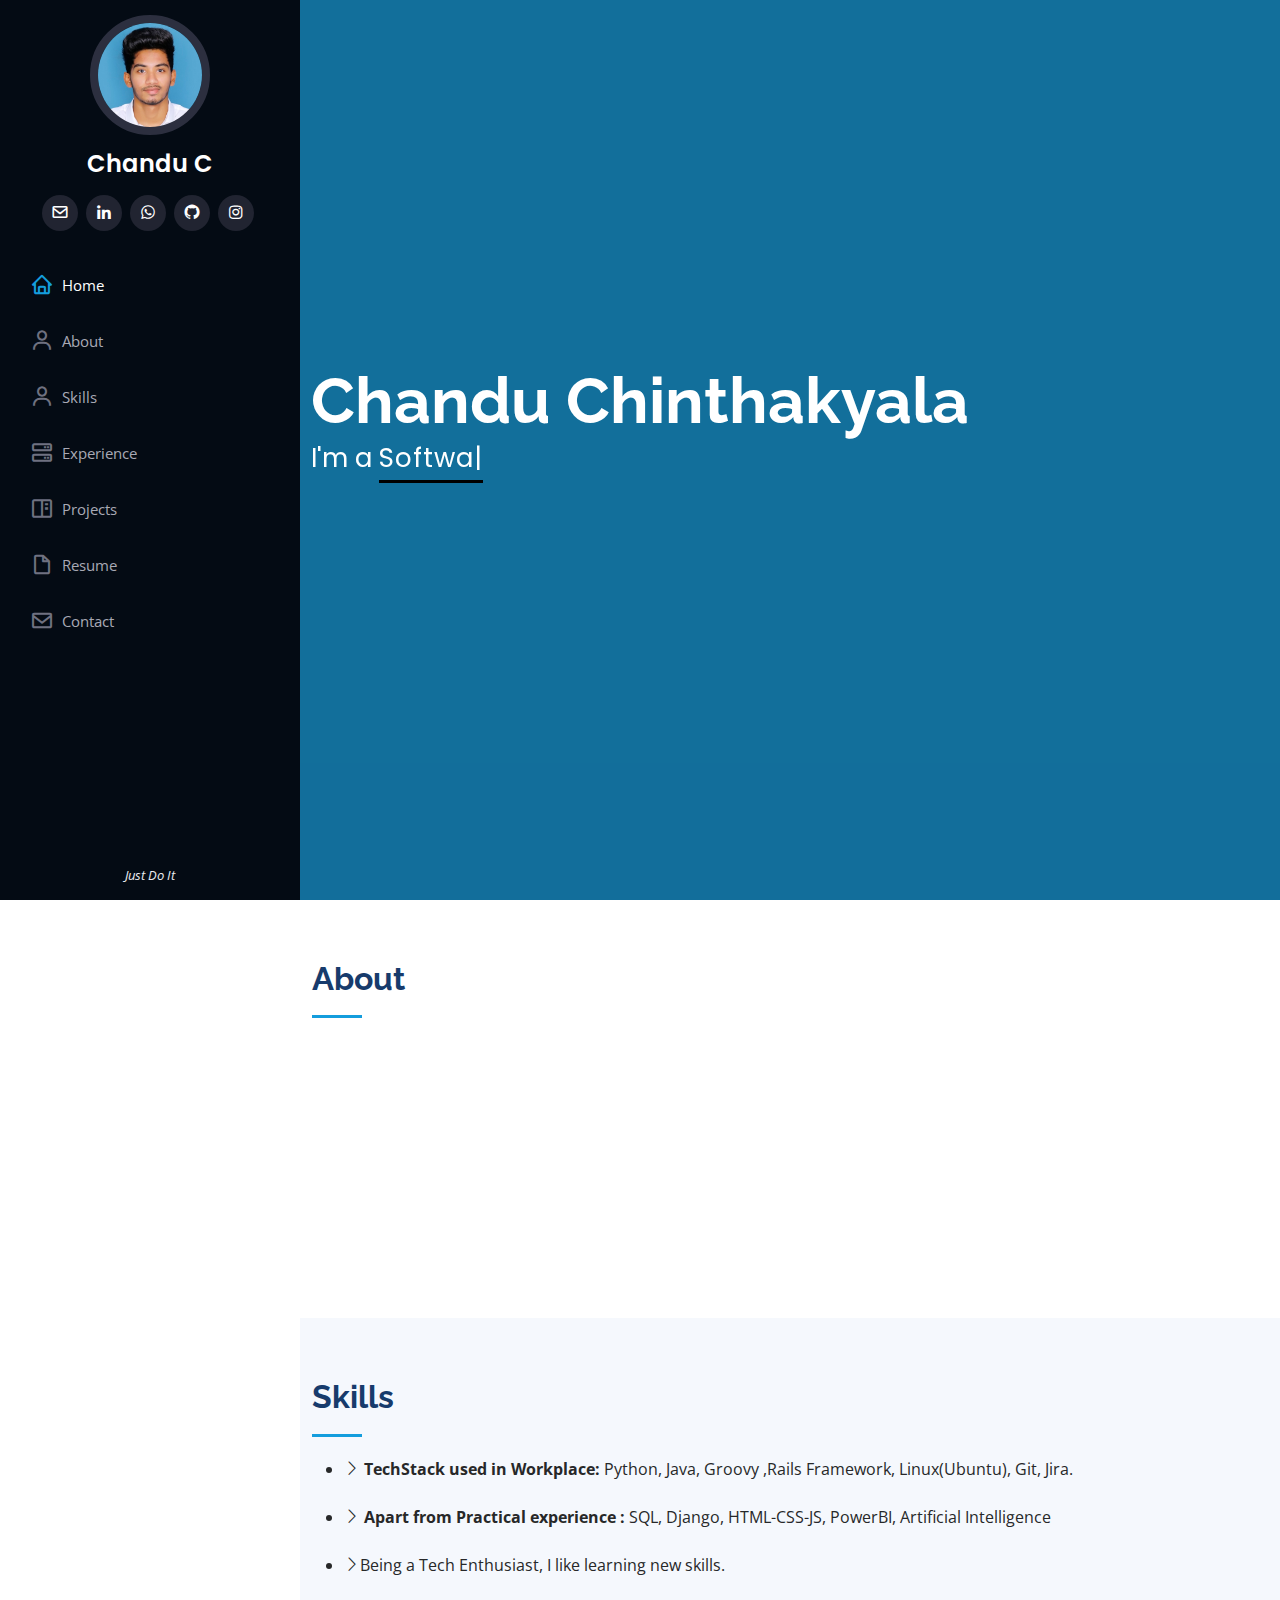
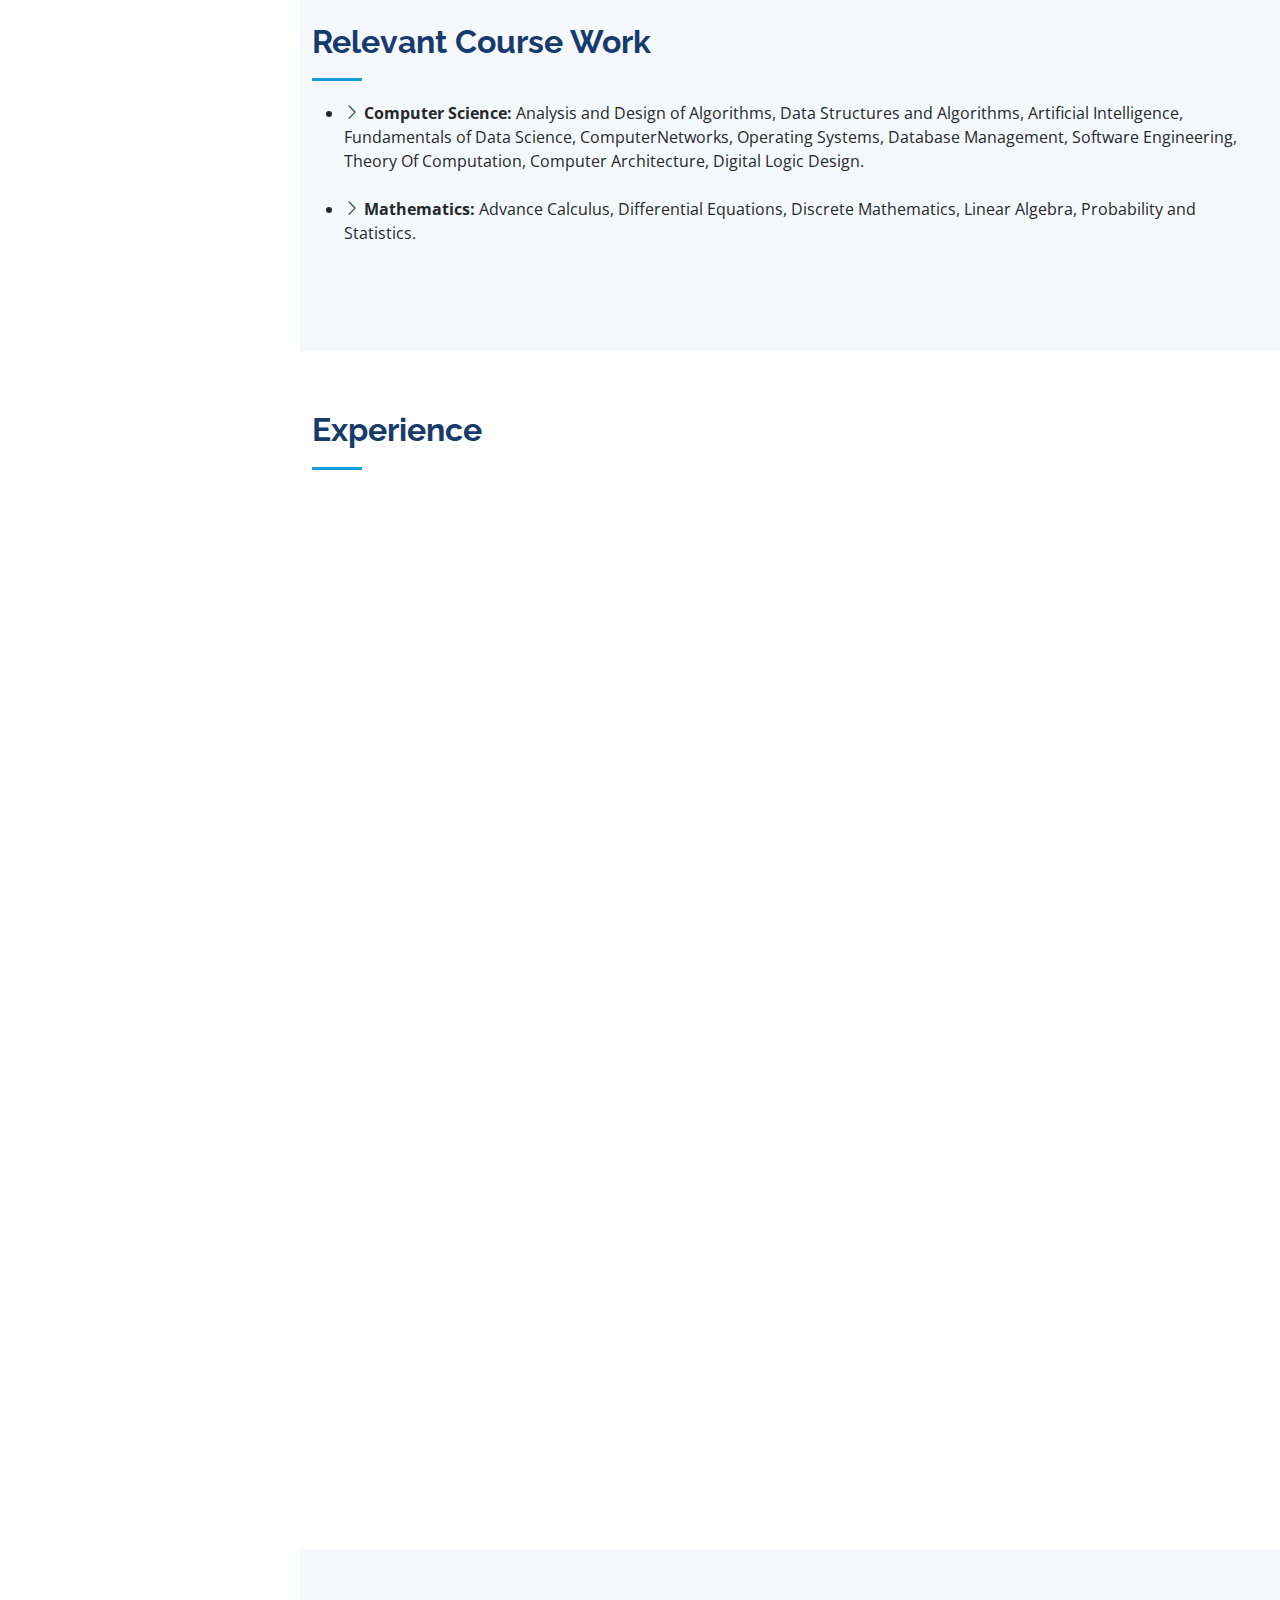
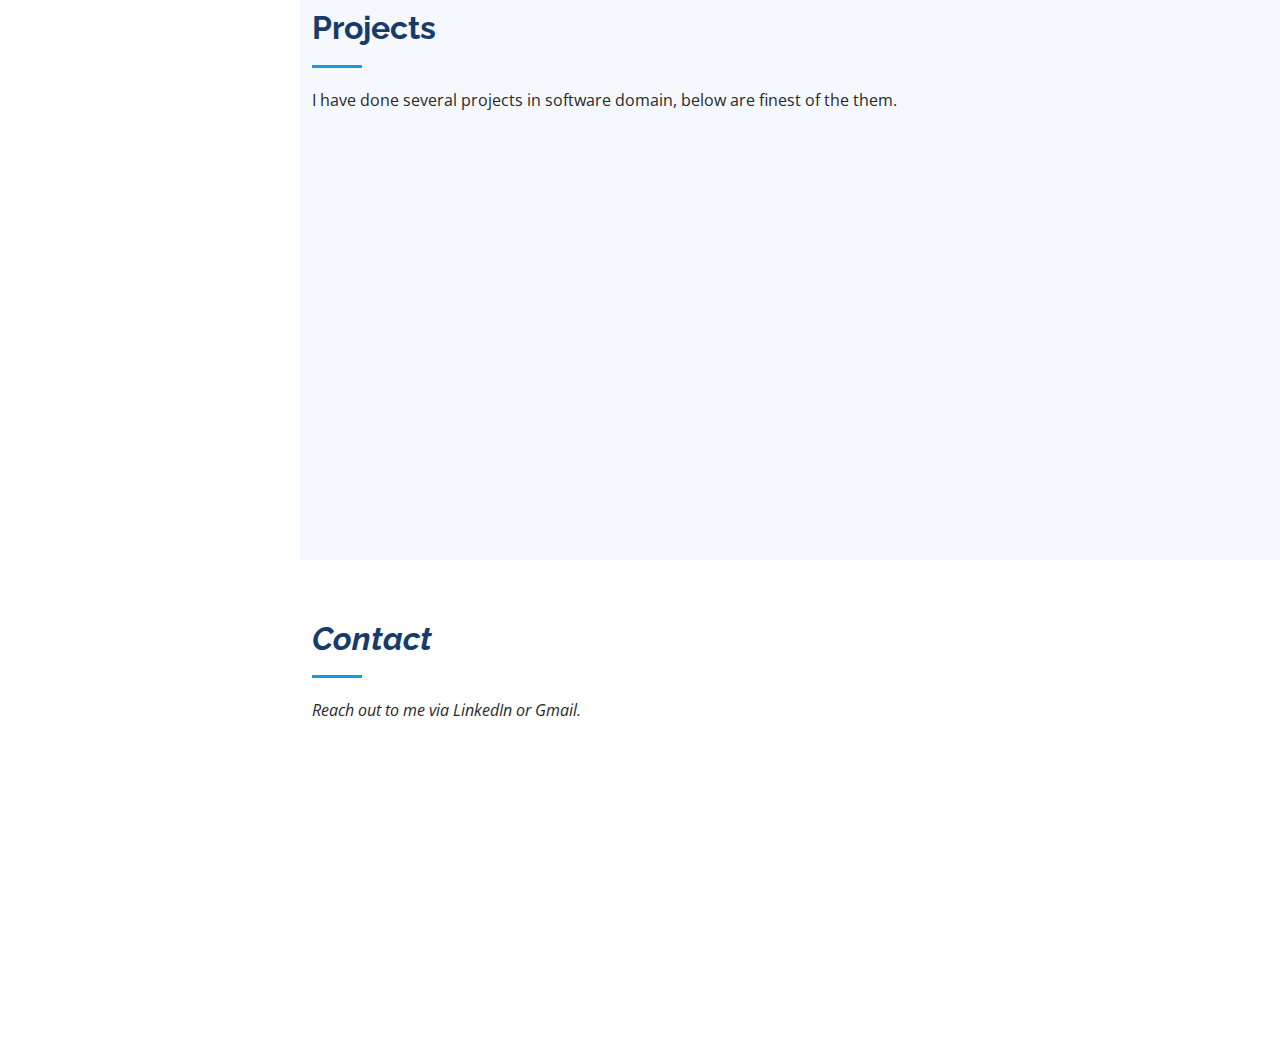
==== index.html @ afefc1e0 "Update index.html" ====
<!DOCTYPE html>
<html lang="en">

<head>
  <meta charset="utf-8">
  <meta content="width=device-width, initial-scale=1.0" name="viewport">

  <title>Chandu Chinthakyala</title>
  <meta content="" name="description">
  <meta content="" name="keywords">

  <!-- Favicons -->
  <link href="supporting_files/favicon.png" rel="icon">
  <link href="supporting_files/apple-touch-icon.png" rel="apple-touch-icon">

  <!-- Google Fonts -->
  <link href="https://fonts.googleapis.com/css?family=Open+Sans:300,300i,400,400i,600,600i,700,700i|Raleway:300,300i,400,400i,500,500i,600,600i,700,700i|Poppins:300,300i,400,400i,500,500i,600,600i,700,700i" rel="stylesheet">

  <!-- Vendor CSS Files -->
  <link href="supporting_files/js_docs/aos/aos.css" rel="stylesheet">
  <link href="supporting_files/js_docs/bootstrap/css/bootstrap.min.css" rel="stylesheet">
  <link href="supporting_files/js_docs/bootstrap-icons/bootstrap-icons.css" rel="stylesheet">
  <link href="supporting_files/js_docs/boxicons/css/boxicons.min.css" rel="stylesheet">
  <link href="supporting_files/js_docs/glightbox/css/glightbox.min.css" rel="stylesheet">
  <link href="supporting_files/js_docs/swiper/swiper-bundle.min.css" rel="stylesheet">

  <!-- Template Main CSS File -->
  <link href="supporting_files/css/style.css" rel="stylesheet">
</head>

<body>

  <!-- ======= Mobile nav toggle button ======= -->
  <i class="bi bi-list mobile-nav-toggle d-xl-none"></i>

  <!-- ======= Header ======= -->
  <header id="header">
    <div class="d-flex flex-column">

      <div class="profile">
        <img src="supporting_files/Passport_square.jpg" alt="" class="img-fluid rounded-circle" >
        <h1 class="text-light"><a href="index.html">Chandu C</a></h1>
        <div class="social-links mt-3 text-center">
            <a href="mailto:chandu11feb@gmail.com?body=Via Personal website" target="_blank"
              class="twitter"><i class="bx bx-envelope"></i></a>
            <a href="https://www.linkedin.com/in/chandu-chinthakyala-49b252196/" target="_blank" class="linkedin"><i
                class="bx bxl-linkedin"></i></a>
            <a href="https://wa.me/917093612117" target="_blank" class="instagram"><i class="bx bxl-whatsapp"></i></a>
            <a href="https://github.com/chandu11feb" target="_blank" class="facebook"><i class="bx bxl-github"></i></a>
            <a href="https://www.instagram.com/chandu__1120/" target="_blank" class="instagram"><i class="bx bxl-instagram"></i></a>
        </div>
      </div>

      <nav id="navbar" class="nav-menu navbar">
        <ul>
          <li><a href="#hero" class="nav-link scrollto active"><i class="bx bx-home"></i> <span>Home</span></a></li>
          <li><a href="#about" class="nav-link scrollto"><i class="bx bx-user"></i> <span>About</span></a></li>
          <li><a href="#skills" class="nav-link scrollto"><i class="bx bx-user"></i> <span>Skills</span></a></li>
          <li><a href="#resume" class="nav-link scrollto"><i class="bx bx-server"></i> <span>Experience</span></a></li>
          <li><a href="#portfolio" class="nav-link scrollto"><i class="bx bx-book-content"></i> <span>Projects</span></a></li>
          <li><a href="#contact" class="nav-link scrollto"><i class="bx bx-file-blank"></i> <span>Resume</span></a></li>
          <li><a href="#contact" class="nav-link scrollto"><i class="bx bx-envelope"></i> <span>Contact</span></a></li>
        </ul>
      </nav><!-- .nav-menu -->
    </div>
  </header><!-- End Header -->

  <!-- ======= Hero Section ======= -->
  <section id="hero" class="d-flex flex-column justify-content-center align-items-center">
    <div class="hero-container" data-aos="fade-in">
      <h1>Chandu Chinthakyala</h1>
      <p>I'm a <span class="typed" data-typed-items="Software Developer,Tech Enthusiast "></span></p>
    </div>
  </section><!-- End Hero -->

  <main id="main">

    <!-- ======= About Section ======= -->
    <section id="about" class="about">
      <div class="container">

        <div class="section-title">
          <h2>About</h2>
          <p></p>
        </div>

        <div class="row">
          <div class="col-lg-2" data-aos="fade-right">
            <img src="supporting_files/Passport_pic1.jpg" class="img-fluid" alt="">
          </div>
          <div class="col-lg-8 pt-4 pt-lg-0 content" data-aos="fade-left">
            <h3>Software Developer &amp; Tech Enthusiast.</h3>
            <p >
              Hello I'm <strong>Chandu Chinthakyala</strong>, currently working as a Software Engineer in Harman Connected Services.
            </p>
            
          </div>
        </div>

      </div>
    </section><!-- End About Section -->

    <!-- ======= Skills Section ======= -->
    <section id="skills" class="skills section-bg">
      <div class="container">

        <div class="section-title">
          <h2>Skills</h2>
          <div class="row">
            <div class="col-lg">
              <ul>
                <li><i class="bi bi-chevron-right"></i> <strong>TechStack used in Workplace:</strong> <span>Python, Java, Groovy ,Rails Framework, Linux(Ubuntu), Git, Jira.</span></li>
                <br>
                <li><i class="bi bi-chevron-right"></i> <strong>Apart from Practical experience :</strong> <span>SQL, Django, HTML-CSS-JS, PowerBI, Artificial Intelligence</span></li>
                  <br>
                <li><i class="bi bi-chevron-right"></i><span>Being a Tech Enthusiast, I like learning new skills. </span></li>
              </ul>
            </div>
          </div>
        </div>
        <div class="section-title">
          <h2>Relevant Course Work</h2>
          <div class="row">
            <div class="col-lg">
              <ul>
                <li><i class="bi bi-chevron-right"></i> <strong>Computer Science:</strong> <span>Analysis and Design of
                    Algorithms, Data Structures and Algorithms, Artificial Intelligence, Fundamentals of Data
                    Science, ComputerNetworks, Operating Systems, Database Management, Software Engineering, Theory Of
                    Computation, Computer
                    Architecture, Digital Logic Design.</span></li>
                    <br>
                <li><i class="bi bi-chevron-right"></i> <strong>Mathematics:</strong> <span>Advance Calculus, Differential
                    Equations, Discrete Mathematics, Linear Algebra, Probability and Statistics.</span></li>
              </ul>
            </div>
          </div>
        </div>

      </div>
    </section><!-- End Skills Section -->

    <!-- ======= Resume Section ======= -->
    <section id="resume" class="resume">
      <div class="container">

        <div class="section-title">
          <h2>Experience</h2>

        </div>

        <div class="row">
          <div class="col-lg-6" data-aos="fade-up">
            <h3 class="resume-title">Summary</h3>
            <div class="resume-item pb-0">
              <p><em>Have been working as a Software Engineer in Harman Connected Services.</em></p>
            </div>

            <h3 class="resume-title">Professional Experience</h3>
                        
            <div class="resume-item">
              <h4>Software Engineer</h4>
              <h5>September. 2021 ‑ Present</h5>
              <div data-aos="fade-right">
            <img src="supporting_files/logo_harman.png" class="img-fluid" alt="" height=auto width=auto>
          </div>
              <p><em>Harman Connected Services | Bangalore, Karnataka</em></p>
              <ul>
                <li>Joined as a Associate Engineer.</li>
                <li>Engaged with a Intel windows platform validation project for validating Intel Microprocessors/Silicons in Raptor Lake Platform.</li>
                <li>Engaged with a Windows Desktop Application named ‘Controlled Live Automation’ in Intel WWAN Project. Contributed almost 20% of the Application and 60+ Testcases responsible for Validating Intel 4G/5G Cellular Modems in Java and Python Languages.</li>
                <li>After a year, Promoted as a Software Engineer</li>
                <li>Automated 30+ Testcases in Intel Embedded Controller Validation Using Intel Rails Framework in Python Language.</li>
                <li>Currently Developing Testcases for Intel Dynamic Tuning Technology which is Single Thermal Management Software Solution that works across multiple platforms and operating systems, Using          Intel Rails Framework in Python Language. </li>
              </ul>            
            </div>

            
          </div>

        </div>

      </div>
    </section><!-- End Resume Section -->

    <!-- ======= Portfolio Section ======= -->
    <section id="portfolio" class="resume section-bg">
      <div class="container">

        <div class="section-title">
          <h2>Projects</h2>
          <p>I have done several projects in software domain, below are finest of the them.</p>

            <div class="row">
              <div class="col-lg" data-aos="fade-up">
                <br>
            
                <div class="resume-item">
                  <h4>Designing of Chatbot for Python Language using Artificial Intelligence</h4>
                  <p><em><strong>Tech Stack:</strong> Python, HTML/CSS, Flask, NLTK and NLP Packages</p>

                </div>
                <div class="resume-item">
                  <h4>Retail Loss Prevention  – Classification</h4>
                  <p><em><strong>Tech Stack:</strong> Python, Intel Distribution of OpenVINO Tool kit</p>
                  <ul>
                    <li>	This Artificial Intelligence project is capable of modifying, classifying and reporting the probability of 1000 different Retail products including different species of fruits, vegetables, toys, etc.</li>

                  </ul>
                </div>
            
              <!-- </div>
              <div class="col-lg" data-aos="fade-up" data-aos-delay="100"> -->
                <div class="resume-item">
                  <h4>Industrial Worker Safety  – Object Detection</h4>
                  <p><em><strong>Tech Stack:</strong> Python, Intel Distribution of OpenVINO Tool kit</p>
                  <ul>
                    <li>	This Artificial Intelligence project is capable of detecting different objects on images and videos such as helmet, safety glasses etc. </li>

                  </ul>
                </div>
                
              </div>
            </div>
        </div>


      </div>
    </section><!-- End Portfolio Section -->

    <!-- ======= Services Section ======= -->
    

    <!-- ======= Contact Section ======= -->
    <section id="contact" class="contact">
      <div class="container">

        <div class="section-title">
          <h2>Contact</h2>
          Reach out to me via LinkedIn or Gmail.
        </div>

        <div class="row" data-aos="fade-in">


          <div class="col-lg-12  align-items-center">
            <div class="info">
              <div class="social-links text-center">
                <a href="mailto:chandu11feb@gmail.com?body=Via Personal website" target="_blank"
              class="twitter"><i class="bx bx-envelope"></i></a>
            <a href="https://www.linkedin.com/in/chandu-chinthakyala-49b252196/" target="_blank" class="linkedin"><i
                class="bx bxl-linkedin"></i></a>
            <a href="https://wa.me/917093612117" target="_blank" class="instagram"><i class="bx bxl-whatsapp"></i></a>
            <a href="https://github.com/chandu11feb" target="_blank" class="facebook"><i class="bx bxl-github"></i></a>
            <a href="https://www.instagram.com/chandu__1120/" target="_blank" class="instagram"><i class="bx bxl-instagram"></i></a>
              <hr> 
            </div>
            <h4><a href="https://drive.google.com/file/d/1UnsKj-il8ylkjZbQs5Cu6t-6CMVrUbeY/view?usp=share_link" target="_blank">Resume Link</a></h4>
          </div>

          </div>

        </div>

      </div>
    </section>
    <!-- End Contact Section -->

  </main><!-- End #main -->

  <!-- ======= Footer ======= -->
  <footer id="footer">
    <div class="container">

      <div class="credits">

        <a>Just Do It</a>
      </div>
    </div>
  </footer>
  <!-- End  Footer -->

  <a href="#" class="back-to-top d-flex align-items-center justify-content-center"><i class="bi bi-arrow-up-short"></i></a>

  <!-- Vendor JS Files -->
  <script src="supporting_files/js_docs/aos/aos.js"></script>
  <script src="supporting_files/js_docs/bootstrap/js/bootstrap.bundle.min.js"></script>
  <script src="supporting_files/js_docs/glightbox/js/glightbox.min.js"></script>
  <script src="supporting_files/js_docs/isotope-layout/isotope.pkgd.min.js"></script>
  <script src="supporting_files/js_docs/php-email-form/validate.js"></script>
  <script src="supporting_files/js_docs/purecounter/purecounter.js"></script>
  <script src="supporting_files/js_docs/swiper/swiper-bundle.min.js"></script>
  <script src="supporting_files/js_docs/typed.js/typed.min.js"></script>
  <script src="supporting_files/js_docs/waypoints/noframework.waypoints.js"></script>

  <!-- Template Main JS File -->
  <script src="supporting_files/js/main.js"></script>

</body>

</html>
---- supporting_files/css/style.css ----
/**
* Template Name: iPortfolio - v3.3.0
* Template URL: https://bootstrapmade.com/iportfolio-bootstrap-portfolio-websites-template/
* Author: BootstrapMade.com
* License: https://bootstrapmade.com/license/
*/

/*--------------------------------------------------------------
# General
--------------------------------------------------------------*/
body {
  font-family: "Open Sans", sans-serif;
  color: #272829;
}

a {
  color: #149ddd;
  text-decoration: none;
}

a:hover {
  color: #37b3ed;
  text-decoration: none;
}

h1,
h2,
h3,
h4,
h5,
h6 {
  font-family: "Raleway", sans-serif;
}

/*--------------------------------------------------------------
# Back to top button
--------------------------------------------------------------*/
.back-to-top {
  position: fixed;
  visibility: hidden;
  opacity: 0;
  right: 15px;
  bottom: 15px;
  z-index: 996;
  background: #149ddd;
  width: 40px;
  height: 40px;
  border-radius: 50px;
  transition: all 0.4s;
}

.back-to-top i {
  font-size: 28px;
  color: #fff;
  line-height: 0;
}

.back-to-top:hover {
  background: #2eafec;
  color: #fff;
}

.back-to-top.active {
  visibility: visible;
  opacity: 1;
}

/*--------------------------------------------------------------
# Header
--------------------------------------------------------------*/
#header {
  position: fixed;
  top: 0;
  left: 0;
  bottom: 0;
  width: 300px;
  transition: all ease-in-out 0.5s;
  z-index: 9997;
  transition: all 0.5s;
  padding: 0 15px;
  background: #040b14;
  overflow-y: auto;
}

#header .profile img {
  margin: 15px auto;
  display: block;
  width: 120px;
  border: 8px solid #2c2f3f;
}

#header .profile h1 {
  font-size: 24px;
  margin: 0;
  padding: 0;
  font-weight: 600;
  -moz-text-align-last: center;
  text-align-last: center;
  font-family: "Poppins", sans-serif;
}

#header .profile h1 a,
#header .profile h1 a:hover {
  color: #fff;
  text-decoration: none;
}

#header .profile .social-links a {
  font-size: 18px;
  display: inline-block;
  background: #212431;
  color: #fff;
  line-height: 1;
  padding: 8px 0;
  margin-right: 4px;
  border-radius: 50%;
  text-align: center;
  width: 36px;
  height: 36px;
  transition: 0.3s;
}

#header .profile .social-links a:hover {
  background: #149ddd;
  color: #fff;
  text-decoration: none;
}

#main {
  margin-left: 300px;
}

@media (max-width: 1199px) {
  #header {
    left: -300px;
  }
  #main {
    margin-left: 0;
  }
}

/*--------------------------------------------------------------
# Navigation Menu
--------------------------------------------------------------*/
/* Desktop Navigation */
.nav-menu {
  padding: 30px 0 0 0;
}

.nav-menu * {
  margin: 0;
  padding: 0;
  list-style: none;
}

.nav-menu > ul > li {
  position: relative;
  white-space: nowrap;
}

.nav-menu a,
.nav-menu a:focus {
  display: flex;
  align-items: center;
  color: #a8a9b4;
  padding: 12px 15px;
  margin-bottom: 8px;
  transition: 0.3s;
  font-size: 15px;
}

.nav-menu a i,
.nav-menu a:focus i {
  font-size: 24px;
  padding-right: 8px;
  color: #6f7180;
}

.nav-menu a:hover,
.nav-menu .active,
.nav-menu .active:focus,
.nav-menu li:hover > a {
  text-decoration: none;
  color: #fff;
}

.nav-menu a:hover i,
.nav-menu .active i,
.nav-menu .active:focus i,
.nav-menu li:hover > a i {
  color: #149ddd;
}

/* Mobile Navigation */
.mobile-nav-toggle {
  position: fixed;
  right: 15px;
  top: 15px;
  z-index: 9998;
  border: 0;
  font-size: 24px;
  transition: all 0.4s;
  outline: none !important;
  background-color: #149ddd;
  color: #fff;
  width: 40px;
  height: 40px;
  display: inline-flex;
  align-items: center;
  justify-content: center;
  line-height: 0;
  border-radius: 50px;
  cursor: pointer;
}

.mobile-nav-active {
  overflow: hidden;
}

.mobile-nav-active #header {
  left: 0;
}

/*--------------------------------------------------------------
# Hero Section
--------------------------------------------------------------*/
#hero {
  width: 100%;
  height: 100vh;
  background: #1899d4 top center;
  /* background: url("../img/hero-bg.png") top center; */
  background-size: cover;
}

#hero:before {
  content: "";
  background: rgba(5, 13, 24, 0.3);
  position: absolute;
  bottom: 0;
  top: 0;
  left: 0;
  right: 0;
  z-index: 1;
}

#hero .hero-container {
  position: relative;
  z-index: 2;
  min-width: 300px;
}

#hero h1 {
  margin: 0 0 10px 0;
  font-size: 64px;
  font-weight: 700;
  line-height: 56px;
  color: #fff;
}

#hero p {
  color: #fff;
  margin-bottom: 50px;
  font-size: 26px;
  font-family: "Poppins", sans-serif;
}

#hero p span {
  color: #fff;
  padding-bottom: 4px;
  letter-spacing: 1px;
  border-bottom: 3px solid #000000;
}

@media (min-width: 1024px) {
  #hero {
    background-attachment: fixed;
  }
}

@media (max-width: 768px) {
  #hero h1 {
    font-size: 28px;
    line-height: 36px;
  }
  #hero h2 {
    font-size: 18px;
    line-height: 24px;
    margin-bottom: 30px;
  }
}

/*--------------------------------------------------------------
# Sections General
--------------------------------------------------------------*/
section {
  padding: 60px 0;
  overflow: hidden;
}

.section-bg {
  background: #f5f8fd;
}

.section-title {
  padding-bottom: 30px;
}

.section-title h2 {
  font-size: 32px;
  font-weight: bold;
  margin-bottom: 20px;
  padding-bottom: 20px;
  position: relative;
  color: #173b6c;
}

.section-title h2::after {
  content: "";
  position: absolute;
  display: block;
  width: 50px;
  height: 3px;
  background: #149ddd;
  bottom: 0;
  left: 0;
}

.section-title p {
  margin-bottom: 0;
}

/*--------------------------------------------------------------
# About
--------------------------------------------------------------*/
.about .content h3 {
  font-weight: 700;
  font-size: 26px;
  color: #173b6c;
}

.about .content ul {
  list-style: none;
  padding: 0;
}

.about .content ul li {
  margin-bottom: 20px;
  display: flex;
  align-items: center;
}

.about .content ul strong {
  margin-right: 10px;
}

.about .content ul i {
  font-size: 16px;
  margin-right: 5px;
  color: #149ddd;
  line-height: 0;
}

.about .content p:last-child {
  margin-bottom: 0;
}

/*--------------------------------------------------------------
# Facts
--------------------------------------------------------------*/
.facts {
  padding-bottom: 30px;
}

.facts .count-box {
  padding: 30px;
  width: 100%;
}

.facts .count-box i {
  display: block;
  font-size: 44px;
  color: #149ddd;
  float: left;
  line-height: 0;
}

.facts .count-box span {
  font-size: 48px;
  line-height: 40px;
  display: block;
  font-weight: 700;
  color: #050d18;
  margin-left: 60px;
}

.facts .count-box p {
  padding: 15px 0 0 0;
  margin: 0 0 0 60px;
  font-family: "Raleway", sans-serif;
  font-size: 14px;
  color: #122f57;
}

.facts .count-box a {
  font-weight: 600;
  display: block;
  margin-top: 20px;
  color: #122f57;
  font-size: 15px;
  font-family: "Poppins", sans-serif;
  transition: ease-in-out 0.3s;
}

.facts .count-box a:hover {
  color: #1f5297;
}

/*--------------------------------------------------------------
# Akills
--------------------------------------------------------------*/
.skills .progress {
  height: 60px;
  display: block;
  background: none;
  border-radius: 0;
}

.skills .progress .skill {
  padding: 0;
  margin: 0 0 6px 0;
  text-transform: uppercase;
  display: block;
  font-weight: 600;
  font-family: "Poppins", sans-serif;
  color: #050d18;
}

.skills .progress .skill .val {
  float: right;
  font-style: normal;
}

.skills .progress-bar-wrap {
  background: #dce8f8;
  height: 10px;
}

.skills .progress-bar {
  width: 1px;
  height: 10px;
  transition: 0.9s;
  background-color: #149ddd;
}

/*--------------------------------------------------------------
# Resume
--------------------------------------------------------------*/
.resume .resume-title {
  font-size: 26px;
  font-weight: 700;
  margin-top: 20px;
  margin-bottom: 20px;
  color: #050d18;
}

.resume .resume-item {
  padding: 0 0 20px 20px;
  margin-top: -2px;
  border-left: 2px solid #1f5297;
  position: relative;
}

.resume .resume-item h4 {
  line-height: 18px;
  font-size: 18px;
  font-weight: 600;
  text-transform: uppercase;
  font-family: "Poppins", sans-serif;
  color: #050d18;
  margin-bottom: 10px;
}

.resume .resume-item h5 {
  font-size: 16px;
  background: #e4edf9;
  padding: 5px 15px;
  display: inline-block;
  font-weight: 600;
  margin-bottom: 10px;
}

.resume .resume-item ul {
  padding-left: 20px;
}

.resume .resume-item ul li {
  padding-bottom: 10px;
}

.resume .resume-item:last-child {
  padding-bottom: 0;
}
.resume .company-logo:last-child {
  float:right;
  padding-bottom: 0;
}

.resume .resume-item::before {
  content: "";
  position: absolute;
  width: 16px;
  height: 16px;
  border-radius: 50px;
  left: -9px;
  top: 0;
  background: #fff;
  border: 2px solid #1f5297;
}

/*--------------------------------------------------------------
# Portfolio
--------------------------------------------------------------*/
.portfolio .portfolio-item {
  margin-bottom: 30px;
}

.portfolio #portfolio-flters {
  padding: 0;
  margin: 0 auto 35px auto;
  list-style: none;
  text-align: center;
  background: #fff;
  border-radius: 50px;
  padding: 2px 15px;
}

.portfolio #portfolio-flters li {
  cursor: pointer;
  display: inline-block;
  padding: 10px 15px 8px 15px;
  font-size: 14px;
  font-weight: 600;
  line-height: 1;
  text-transform: uppercase;
  color: #272829;
  margin-bottom: 5px;
  transition: all 0.3s ease-in-out;
}

.portfolio #portfolio-flters li:hover,
.portfolio #portfolio-flters li.filter-active {
  color: #149ddd;
}

.portfolio #portfolio-flters li:last-child {
  margin-right: 0;
}

.portfolio .portfolio-wrap {
  transition: 0.3s;
  position: relative;
  overflow: hidden;
  z-index: 1;
}

.portfolio .portfolio-wrap::before {
  content: "";
  background: rgba(255, 255, 255, 0.5);
  position: absolute;
  left: 0;
  right: 0;
  top: 0;
  bottom: 0;
  transition: all ease-in-out 0.3s;
  z-index: 2;
  opacity: 0;
}

.portfolio .portfolio-wrap .portfolio-links {
  opacity: 1;
  left: 0;
  right: 0;
  bottom: -60px;
  z-index: 3;
  position: absolute;
  transition: all ease-in-out 0.3s;
  display: flex;
  justify-content: center;
}

.portfolio .portfolio-wrap .portfolio-links a {
  color: #fff;
  font-size: 28px;
  text-align: center;
  background: rgba(20, 157, 221, 0.75);
  transition: 0.3s;
  width: 50%;
}

.portfolio .portfolio-wrap .portfolio-links a:hover {
  background: rgba(20, 157, 221, 0.95);
}

.portfolio .portfolio-wrap .portfolio-links a + a {
  border-left: 1px solid #37b3ed;
}

.portfolio .portfolio-wrap:hover::before {
  top: 0;
  left: 0;
  right: 0;
  bottom: 0;
  opacity: 1;
}

.portfolio .portfolio-wrap:hover .portfolio-links {
  opacity: 1;
  bottom: 0;
}

/*--------------------------------------------------------------
# Portfolio Details
--------------------------------------------------------------*/
.portfolio-details {
  padding-top: 40px;
}

.portfolio-details .portfolio-details-slider img {
  width: 100%;
}

.portfolio-details .portfolio-details-slider .swiper-pagination {
  margin-top: 20px;
  position: relative;
}

.portfolio-details
  .portfolio-details-slider
  .swiper-pagination
  .swiper-pagination-bullet {
  width: 12px;
  height: 12px;
  background-color: #fff;
  opacity: 1;
  border: 1px solid #149ddd;
}

.portfolio-details
  .portfolio-details-slider
  .swiper-pagination
  .swiper-pagination-bullet-active {
  background-color: #149ddd;
}

.portfolio-details .portfolio-info {
  padding: 30px;
  box-shadow: 0px 0 30px rgba(5, 13, 24, 0.08);
}

.portfolio-details .portfolio-info h3 {
  font-size: 22px;
  font-weight: 700;
  margin-bottom: 20px;
  padding-bottom: 20px;
  border-bottom: 1px solid #eee;
}

.portfolio-details .portfolio-info ul {
  list-style: none;
  padding: 0;
  font-size: 15px;
}

.portfolio-details .portfolio-info ul li + li {
  margin-top: 10px;
}

.portfolio-details .portfolio-description {
  padding-top: 30px;
}

.portfolio-details .portfolio-description h2 {
  font-size: 26px;
  font-weight: 700;
  margin-bottom: 20px;
}

.portfolio-details .portfolio-description p {
  padding: 0;
}

/*--------------------------------------------------------------
# Services
--------------------------------------------------------------*/
.services .icon-box {
  margin-bottom: 20px;
}

.services .icon {
  float: left;
  display: flex;
  align-items: center;
  justify-content: center;
  width: 54px;
  height: 54px;
  background: #149ddd;
  border-radius: 50%;
  transition: 0.5s;
  border: 1px solid #149ddd;
}

.services .icon i {
  color: #fff;
  font-size: 24px;
  line-height: 0;
}

.services .icon-box:hover .icon {
  background: #fff;
}

.services .icon-box:hover .icon i {
  color: #149ddd;
}

.services .title {
  margin-left: 80px;
  font-weight: 700;
  margin-bottom: 15px;
  font-size: 18px;
}

.services .title a {
  color: #343a40;
}

.services .title a:hover {
  color: #149ddd;
}

.services .description {
  margin-left: 80px;
  line-height: 24px;
  font-size: 14px;
}

/*--------------------------------------------------------------
# Testimonials
--------------------------------------------------------------*/
.testimonials .testimonial-item {
  box-sizing: content-box;
  text-align: center;
  min-height: 320px;
}

.testimonials .testimonial-item .testimonial-img {
  width: 90px;
  border-radius: 50%;
  margin: 0 auto;
}

.testimonials .testimonial-item h3 {
  font-size: 18px;
  font-weight: bold;
  margin: 10px 0 5px 0;
  color: #111;
}

.testimonials .testimonial-item h4 {
  font-size: 14px;
  color: #999;
  margin: 0;
}

.testimonials .testimonial-item .quote-icon-left,
.testimonials .testimonial-item .quote-icon-right {
  color: #c3e8fa;
  font-size: 26px;
}

.testimonials .testimonial-item .quote-icon-left {
  display: inline-block;
  left: -5px;
  position: relative;
}

.testimonials .testimonial-item .quote-icon-right {
  display: inline-block;
  right: -5px;
  position: relative;
  top: 10px;
}

.testimonials .testimonial-item p {
  font-style: italic;
  margin: 0 15px 15px 15px;
  padding: 20px;
  background: #fff;
  position: relative;
  margin-bottom: 35px;
  border-radius: 6px;
  box-shadow: 0px 2px 15px rgba(0, 0, 0, 0.1);
}

.testimonials .testimonial-item p::after {
  content: "";
  width: 0;
  height: 0;
  border-top: 20px solid #fff;
  border-right: 20px solid transparent;
  border-left: 20px solid transparent;
  position: absolute;
  bottom: -20px;
  left: calc(50% - 20px);
}

.testimonials .swiper-pagination {
  margin-top: 20px;
  position: relative;
}

.testimonials .swiper-pagination .swiper-pagination-bullet {
  width: 12px;
  height: 12px;
  background-color: #fff;
  opacity: 1;
  border: 1px solid #149ddd;
}

.testimonials .swiper-pagination .swiper-pagination-bullet-active {
  background-color: #149ddd;
}

/*--------------------------------------------------------------
# Contact
--------------------------------------------------------------*/
.contact {
  padding-bottom: 130px;
}

.contact .info {
  padding: 30px;
  background: #fff;
  width: 100%;
  box-shadow: 0 0 24px 0 rgba(0, 0, 0, 0.12);
}

.contact .info i {
  font-size: 20px;
  color: #149ddd;
  float: left;
  width: 44px;
  height: 44px;
  background: #dff3fc;
  display: flex;
  justify-content: center;
  align-items: center;
  border-radius: 50px;
  transition: all 0.3s ease-in-out;
}

.contact .info h4 {
  padding: 0 0 0 60px;
  font-size: 22px;
  font-weight: 600;
  margin-bottom: 5px;
  color: #050d18;
}

.contact .info p {
  padding: 0 0 10px 60px;
  margin-bottom: 20px;
  font-size: 14px;
  color: #173b6c;
}

.contact .info .email p {
  padding-top: 5px;
}

.contact .info .social-links {
  padding-left: 60px;
}

.contact .info .social-links a {
  font-size: 18px;
  display: inline-block;
  /* background: #333; */
  color: #fff;
  line-height: 1;
  padding: 8px 0;
  border-radius: 50%;
  text-align: center;
  width: 36px;
  height: 36px;
  transition: 0.3s;
  margin-right: 10px;
}

.contact .info .social-links i:hover {
  background: #149ddd;
  color: #fff;
}

.contact .info .email:hover i,
.contact .info .address:hover i,
.contact .info .phone:hover i {
  background: #149ddd;
  color: #fff;
}

.contact .php-email-form {
  width: 100%;
  padding: 30px;
  background: #fff;
  box-shadow: 0 0 24px 0 rgba(0, 0, 0, 0.12);
}

.contact .php-email-form .form-group {
  padding-bottom: 8px;
}

.contact .php-email-form .validate {
  display: none;
  color: red;
  margin: 0 0 15px 0;
  font-weight: 400;
  font-size: 13px;
}

.contact .php-email-form .error-message {
  display: none;
  color: #fff;
  background: #ed3c0d;
  text-align: left;
  padding: 15px;
  font-weight: 600;
}

.contact .php-email-form .error-message br + br {
  margin-top: 25px;
}

.contact .php-email-form .sent-message {
  display: none;
  color: #fff;
  background: #18d26e;
  text-align: center;
  padding: 15px;
  font-weight: 600;
}

.contact .php-email-form .loading {
  display: none;
  background: #fff;
  text-align: center;
  padding: 15px;
}

.contact .php-email-form .loading:before {
  content: "";
  display: inline-block;
  border-radius: 50%;
  width: 24px;
  height: 24px;
  margin: 0 10px -6px 0;
  border: 3px solid #18d26e;
  border-top-color: #eee;
  -webkit-animation: animate-loading 1s linear infinite;
  animation: animate-loading 1s linear infinite;
}

.contact .php-email-form .form-group {
  margin-bottom: 15px;
}

.contact .php-email-form label {
  padding-bottom: 8px;
}

.contact .php-email-form input,
.contact .php-email-form textarea {
  border-radius: 0;
  box-shadow: none;
  font-size: 14px;
}

.contact .php-email-form input {
  height: 44px;
}

.contact .php-email-form textarea {
  padding: 10px 15px;
}

.contact .php-email-form button[type="submit"] {
  background: #149ddd;
  border: 0;
  padding: 10px 24px;
  color: #fff;
  transition: 0.4s;
  border-radius: 4px;
}

.contact .php-email-form button[type="submit"]:hover {
  background: #37b3ed;
}

@-webkit-keyframes animate-loading {
  0% {
    transform: rotate(0deg);
  }
  100% {
    transform: rotate(360deg);
  }
}

@keyframes animate-loading {
  0% {
    transform: rotate(0deg);
  }
  100% {
    transform: rotate(360deg);
  }
}

/*--------------------------------------------------------------
# Breadcrumbs
--------------------------------------------------------------*/
.breadcrumbs {
  padding: 20px 0;
  background: #f9f9f9;
}

.breadcrumbs h2 {
  font-size: 26px;
  font-weight: 300;
}

.breadcrumbs ol {
  display: flex;
  flex-wrap: wrap;
  list-style: none;
  padding: 0;
  margin: 0;
  font-size: 15px;
}

.breadcrumbs ol li + li {
  padding-left: 10px;
}

.breadcrumbs ol li + li::before {
  display: inline-block;
  padding-right: 10px;
  color: #0e2442;
  content: "/";
}

@media (max-width: 768px) {
  .breadcrumbs .d-flex {
    display: block !important;
  }
  .breadcrumbs ol {
    display: block;
  }
  .breadcrumbs ol li {
    display: inline-block;
  }
}

/*--------------------------------------------------------------
# Footer
--------------------------------------------------------------*/
#footer {
  padding: 15px;
  color: #f4f6fd;
  font-size: 14px;
  position: fixed;
  left: 0;
  bottom: 0;
  width: 300px;
  z-index: 9999;
  background: #040b14;
}

#footer .copyright {
  text-align: center;
}

#footer .credits {
  padding-top: 5px;
  text-align: center;
  font-size: 13px;
  color: #eaebf0;
}

@media (max-width: 1199px) {
  #footer {
    position: static;
    width: auto;
    padding-right: 20px 15px;
  }
}
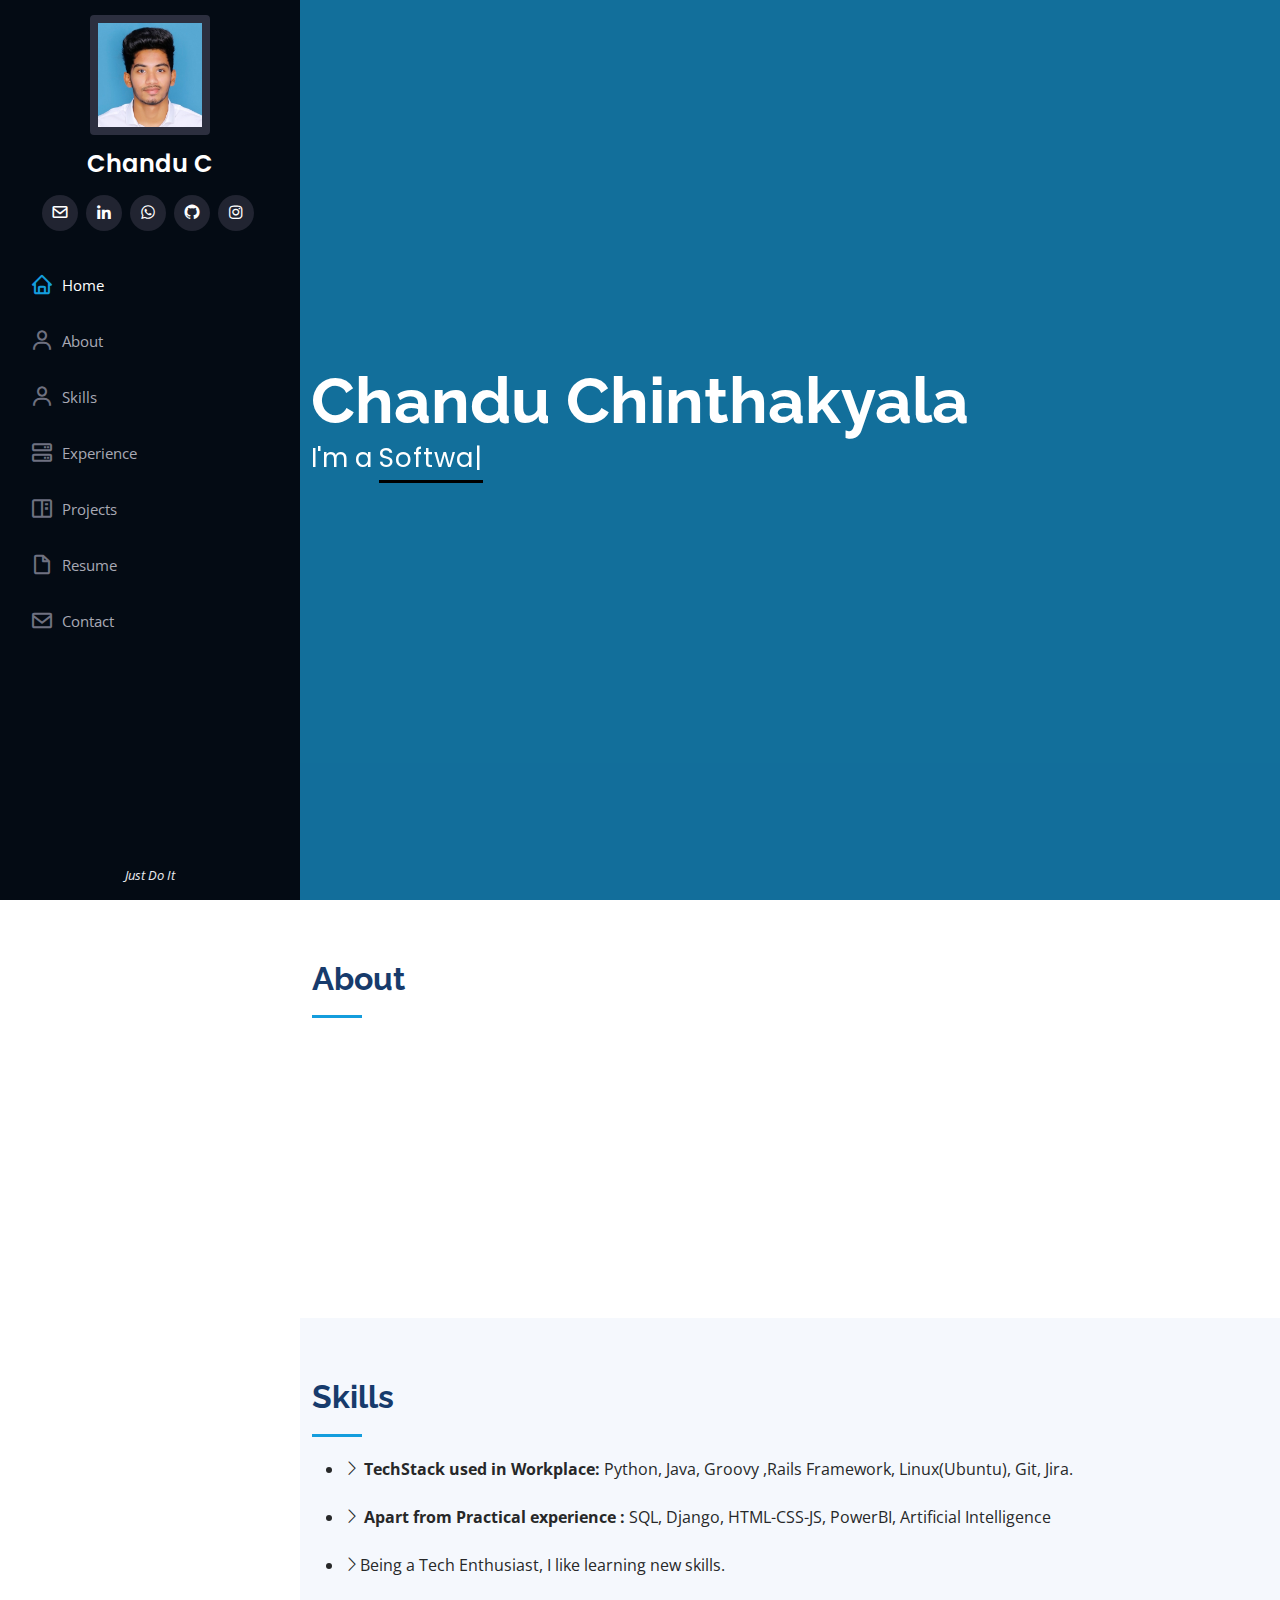
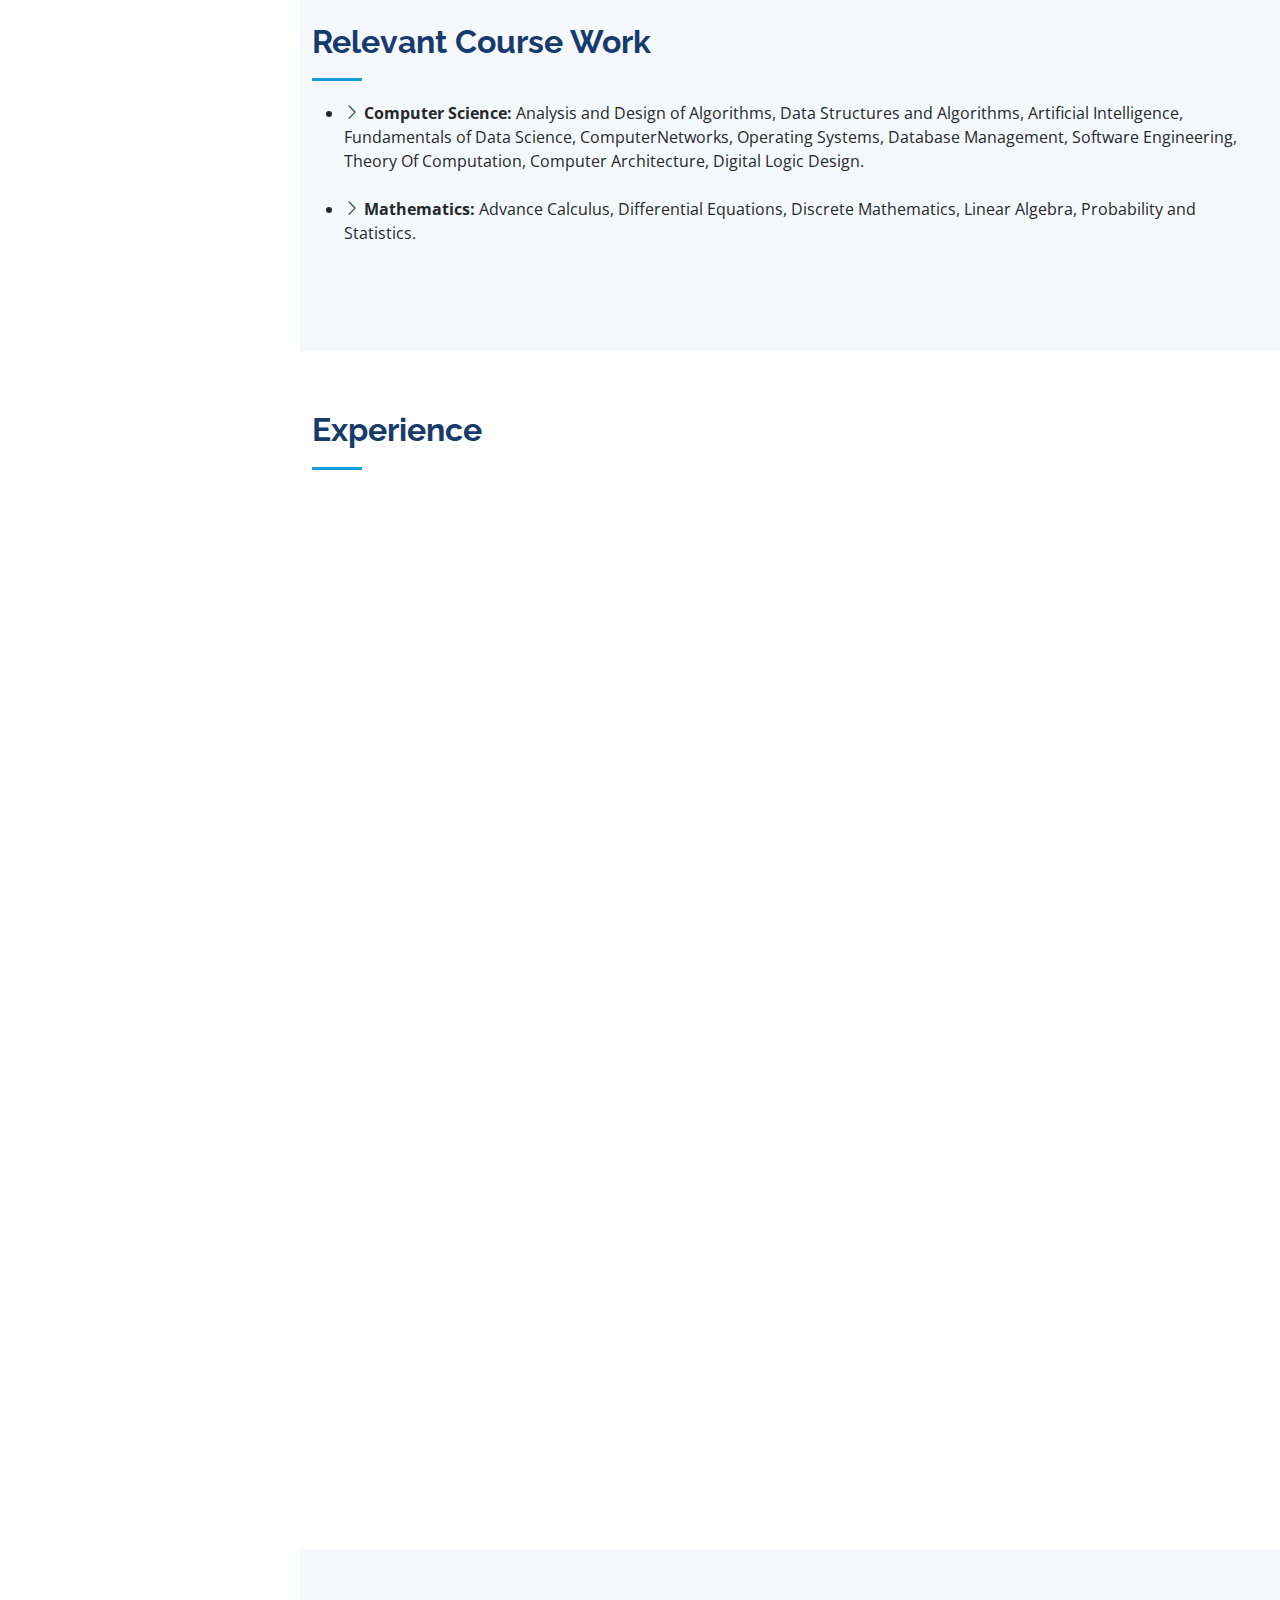
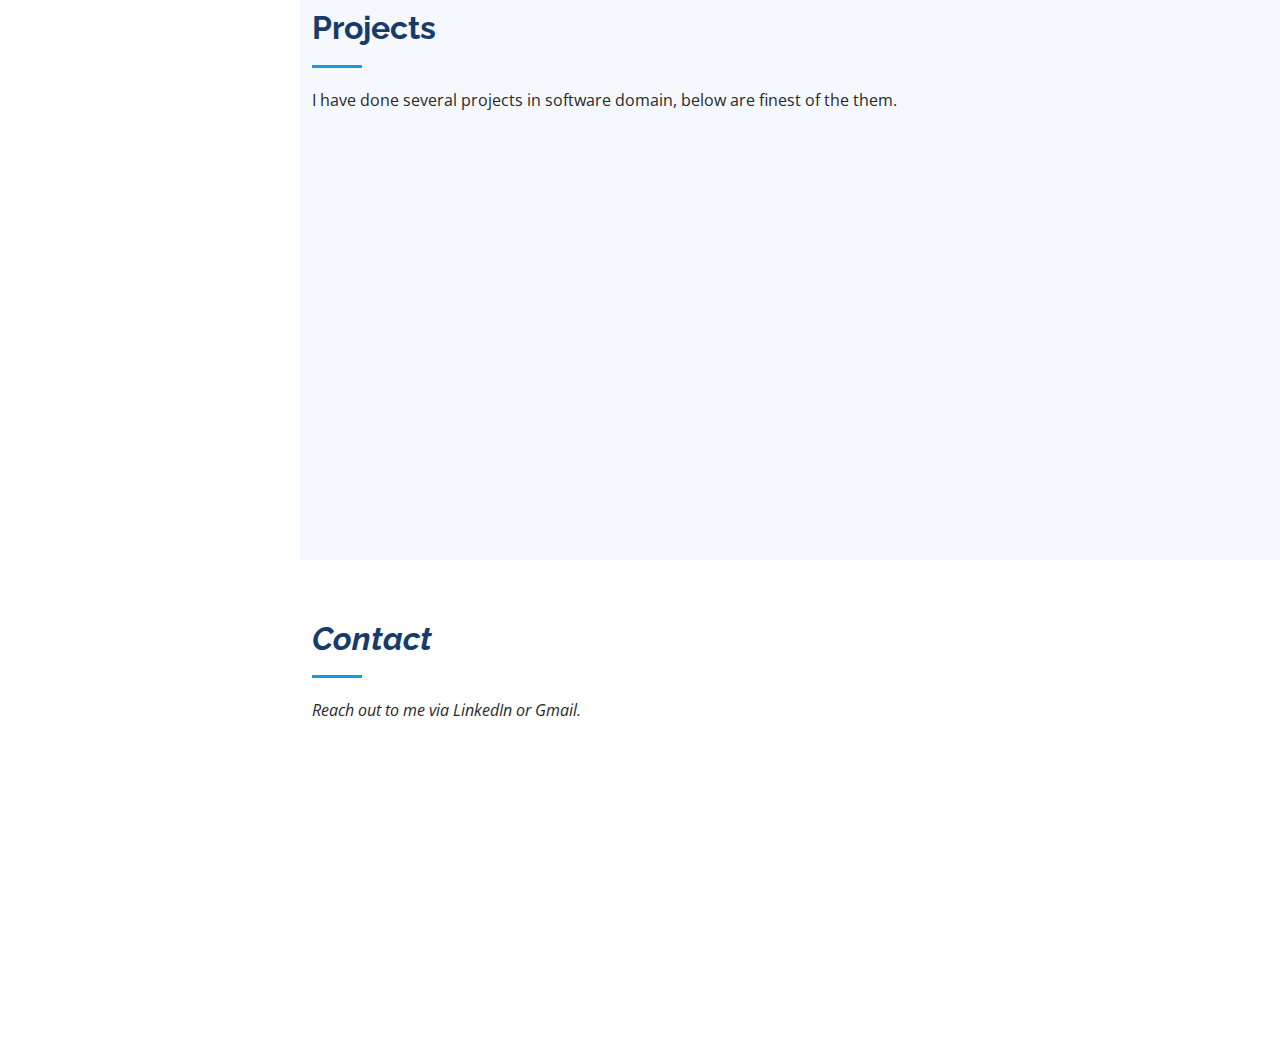
==== commit 2e5e93d2: "Update index.html" ====
--- a/index.html
+++ b/index.html
@@ -38,7 +38,7 @@
     <div class="d-flex flex-column">
 
       <div class="profile">
-        <img src="supporting_files/Passport_square.jpg" alt="" class="img-fluid rounded-circle" >
+        <img src="supporting_files/Passport_square.jpg" alt="" class="img-fluid rounded" >
         <h1 class="text-light"><a href="index.html">Chandu C</a></h1>
         <div class="social-links mt-3 text-center">
             <a href="mailto:chandu11feb@gmail.com?body=Via Personal website" target="_blank"
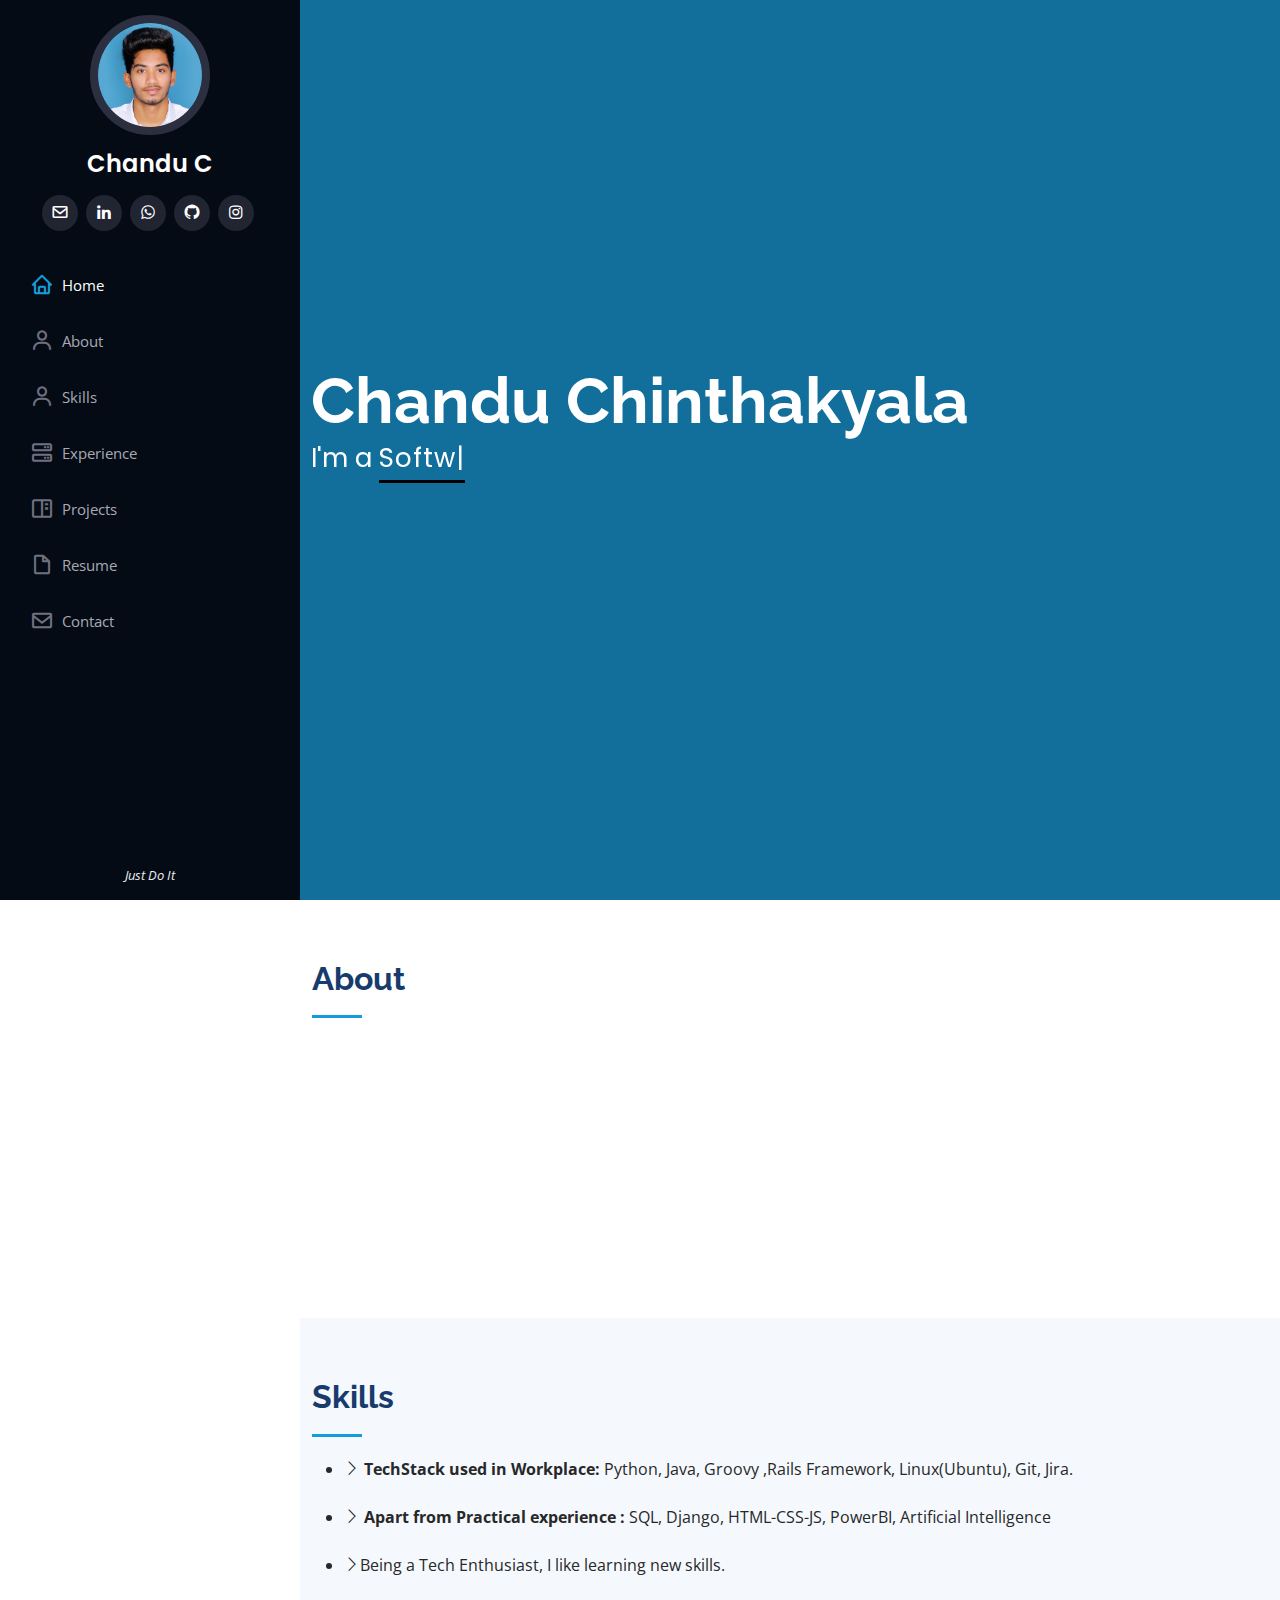
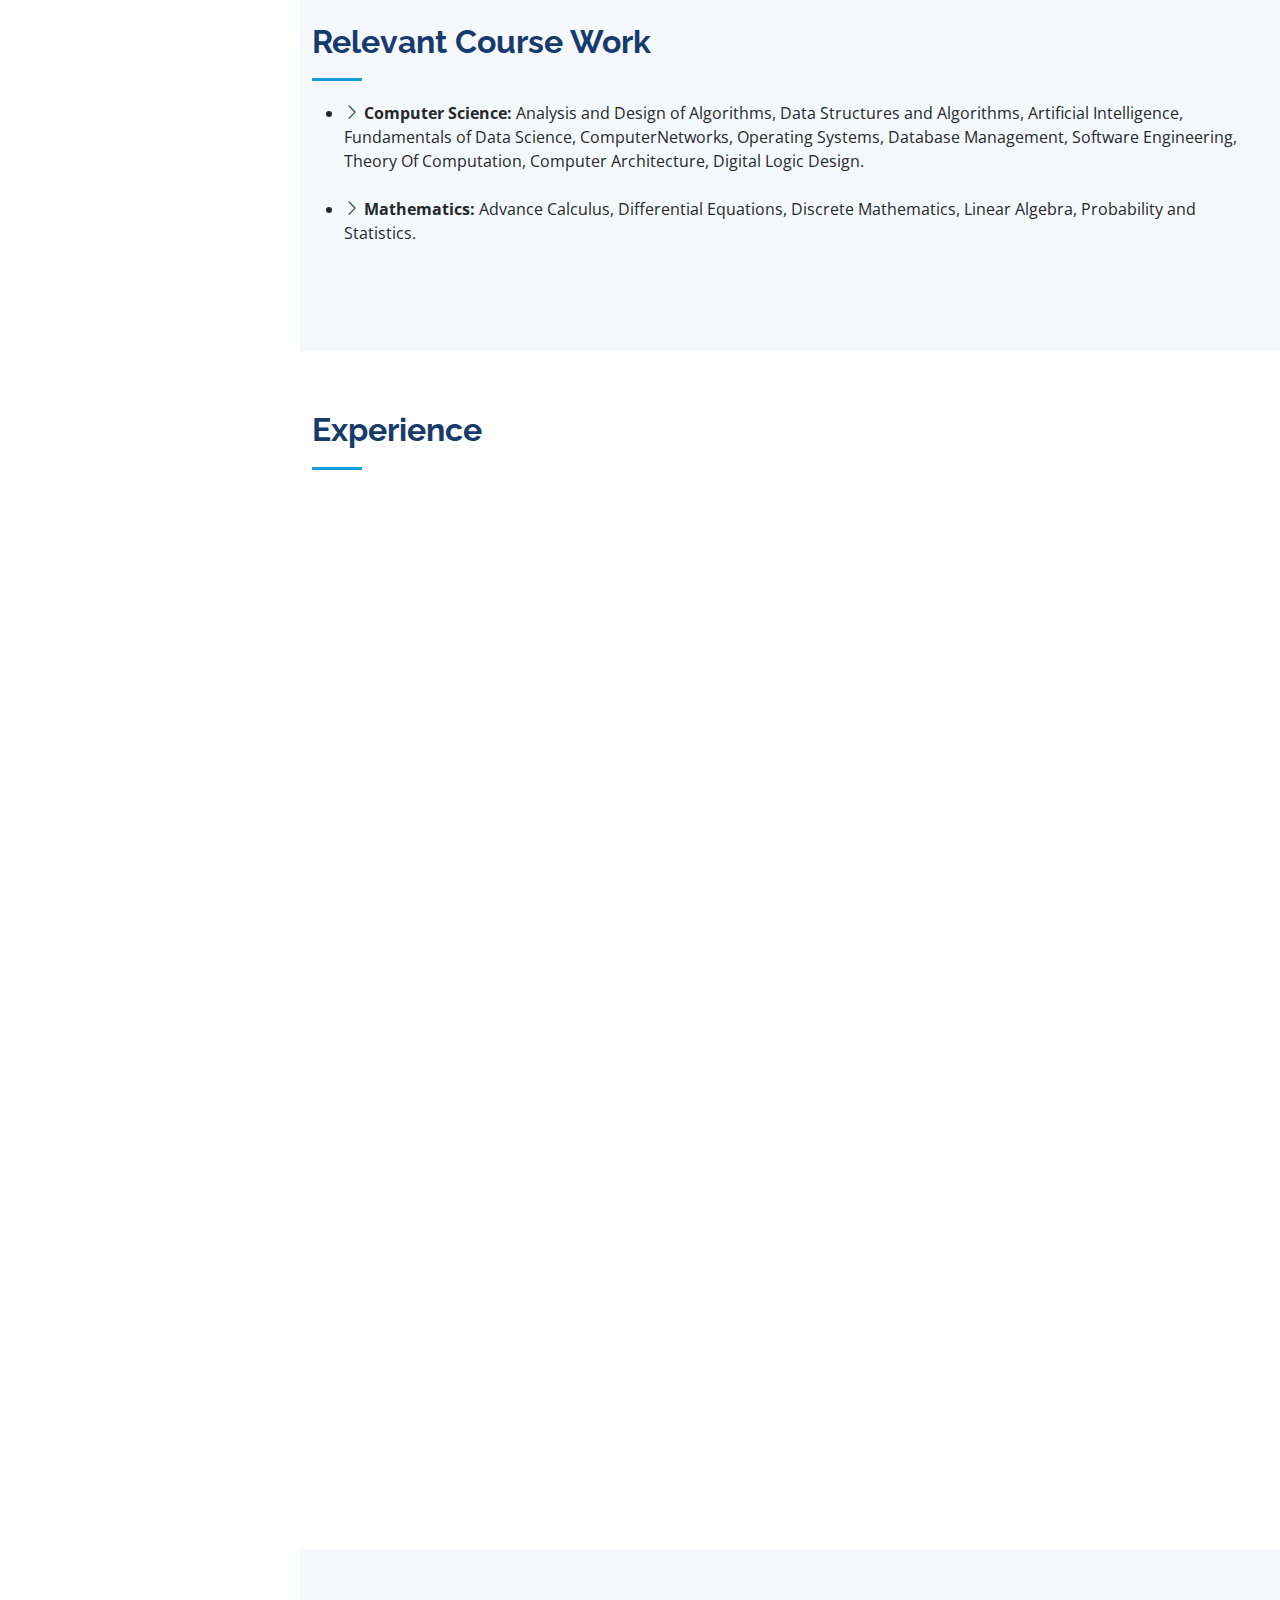
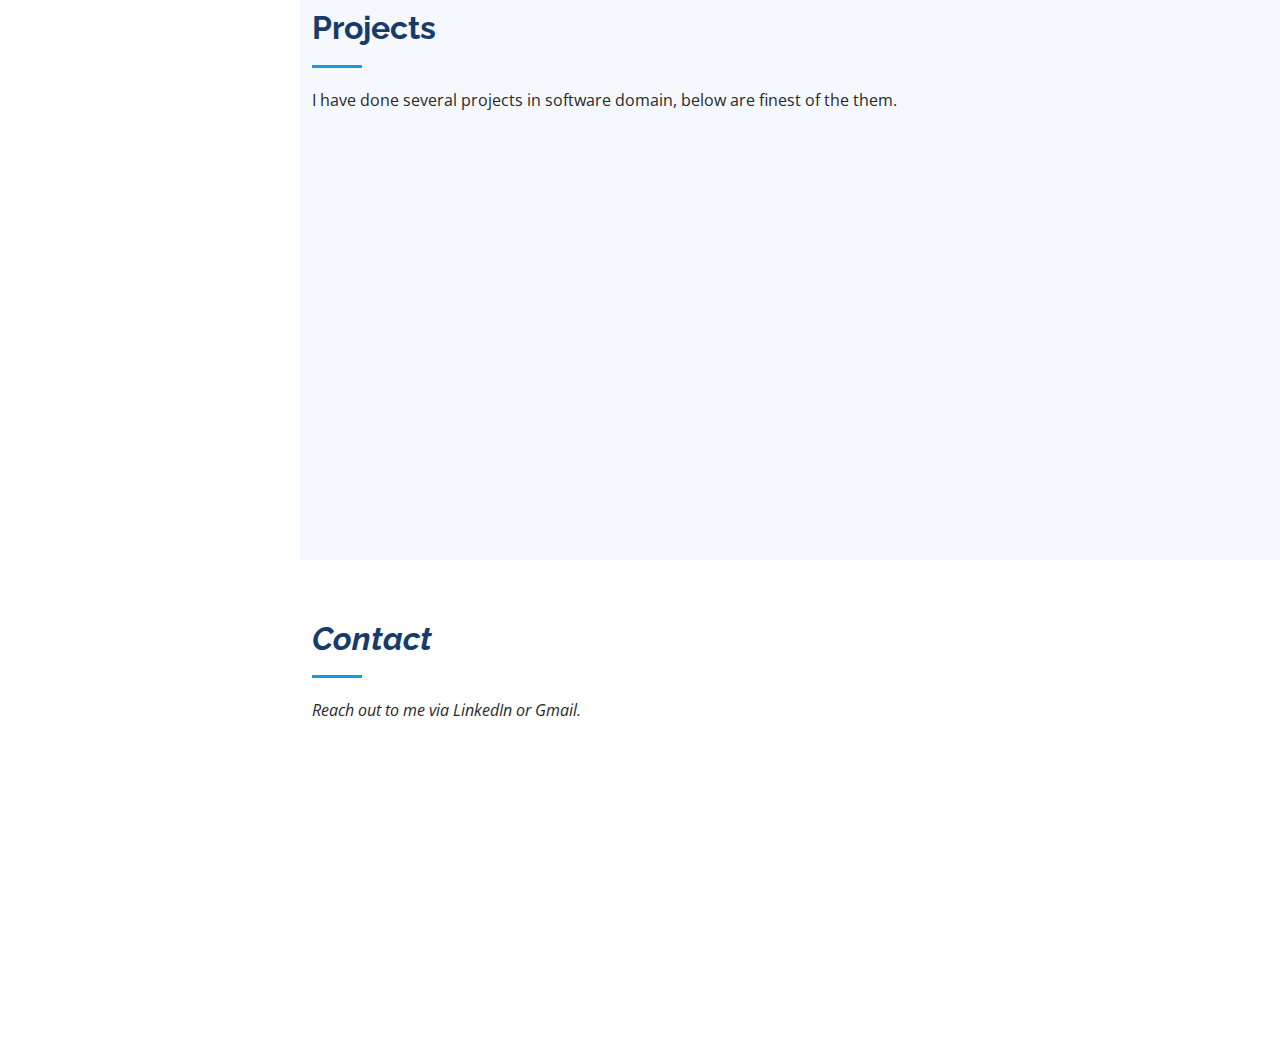
==== commit f14354bf: "Update index.html" ====
--- a/index.html
+++ b/index.html
@@ -38,7 +38,7 @@
     <div class="d-flex flex-column">
 
       <div class="profile">
-        <img src="supporting_files/Passport_square.jpg" alt="" class="img-fluid rounded" >
+        <img src="supporting_files/Passport_square.jpg" alt="" class="img-fluid rounded-circle" >
         <h1 class="text-light"><a href="index.html">Chandu C</a></h1>
         <div class="social-links mt-3 text-center">
             <a href="mailto:chandu11feb@gmail.com?body=Via Personal website" target="_blank"
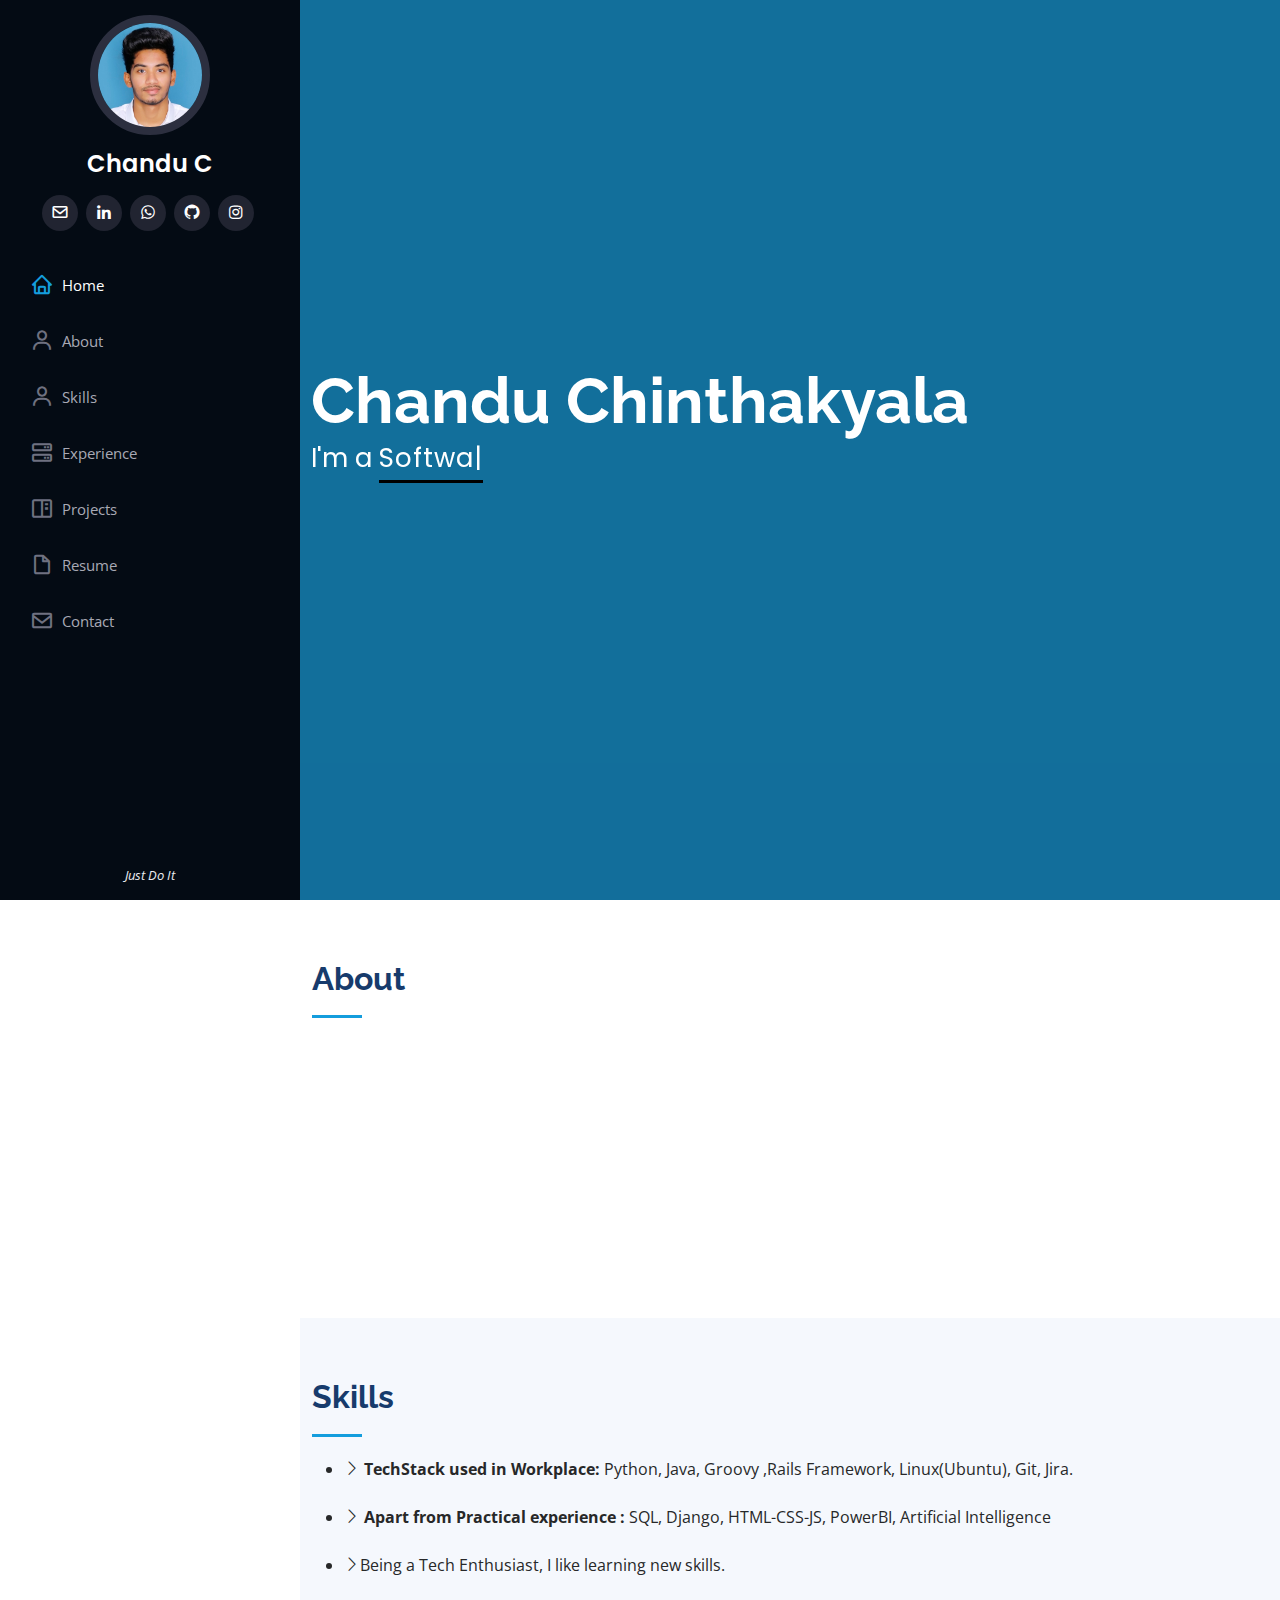
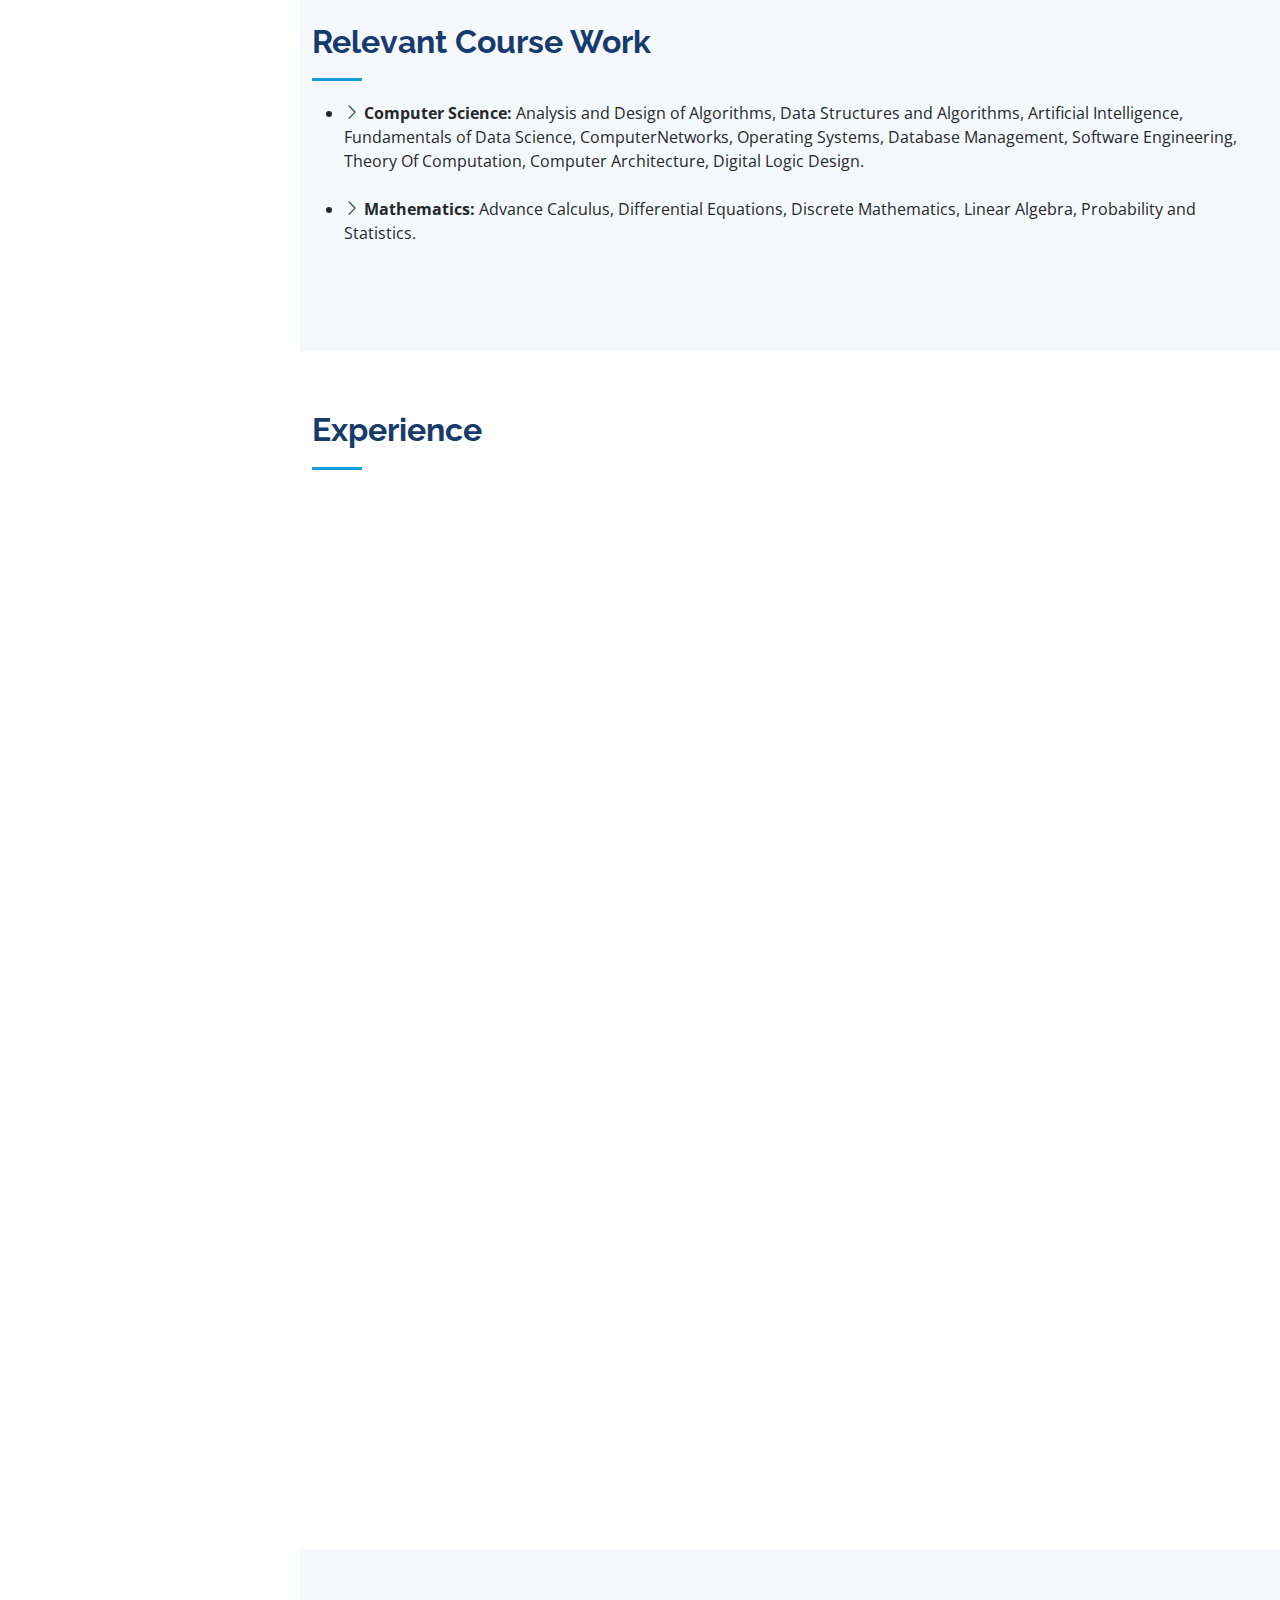
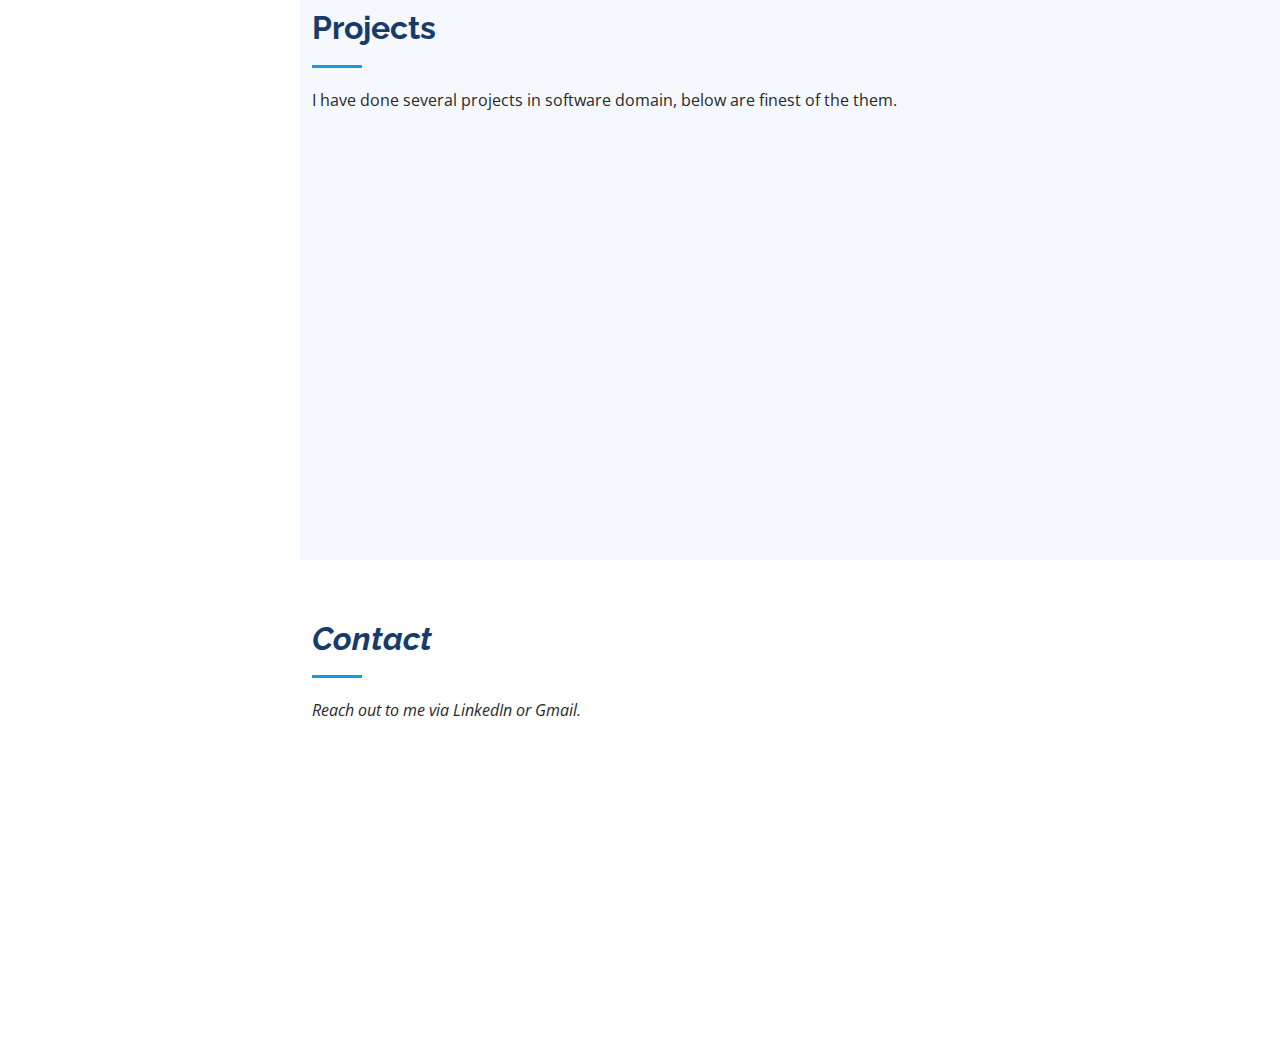
==== commit efdcd1bd: "Update index.html" ====
(no text change in the page or its own stylesheets)
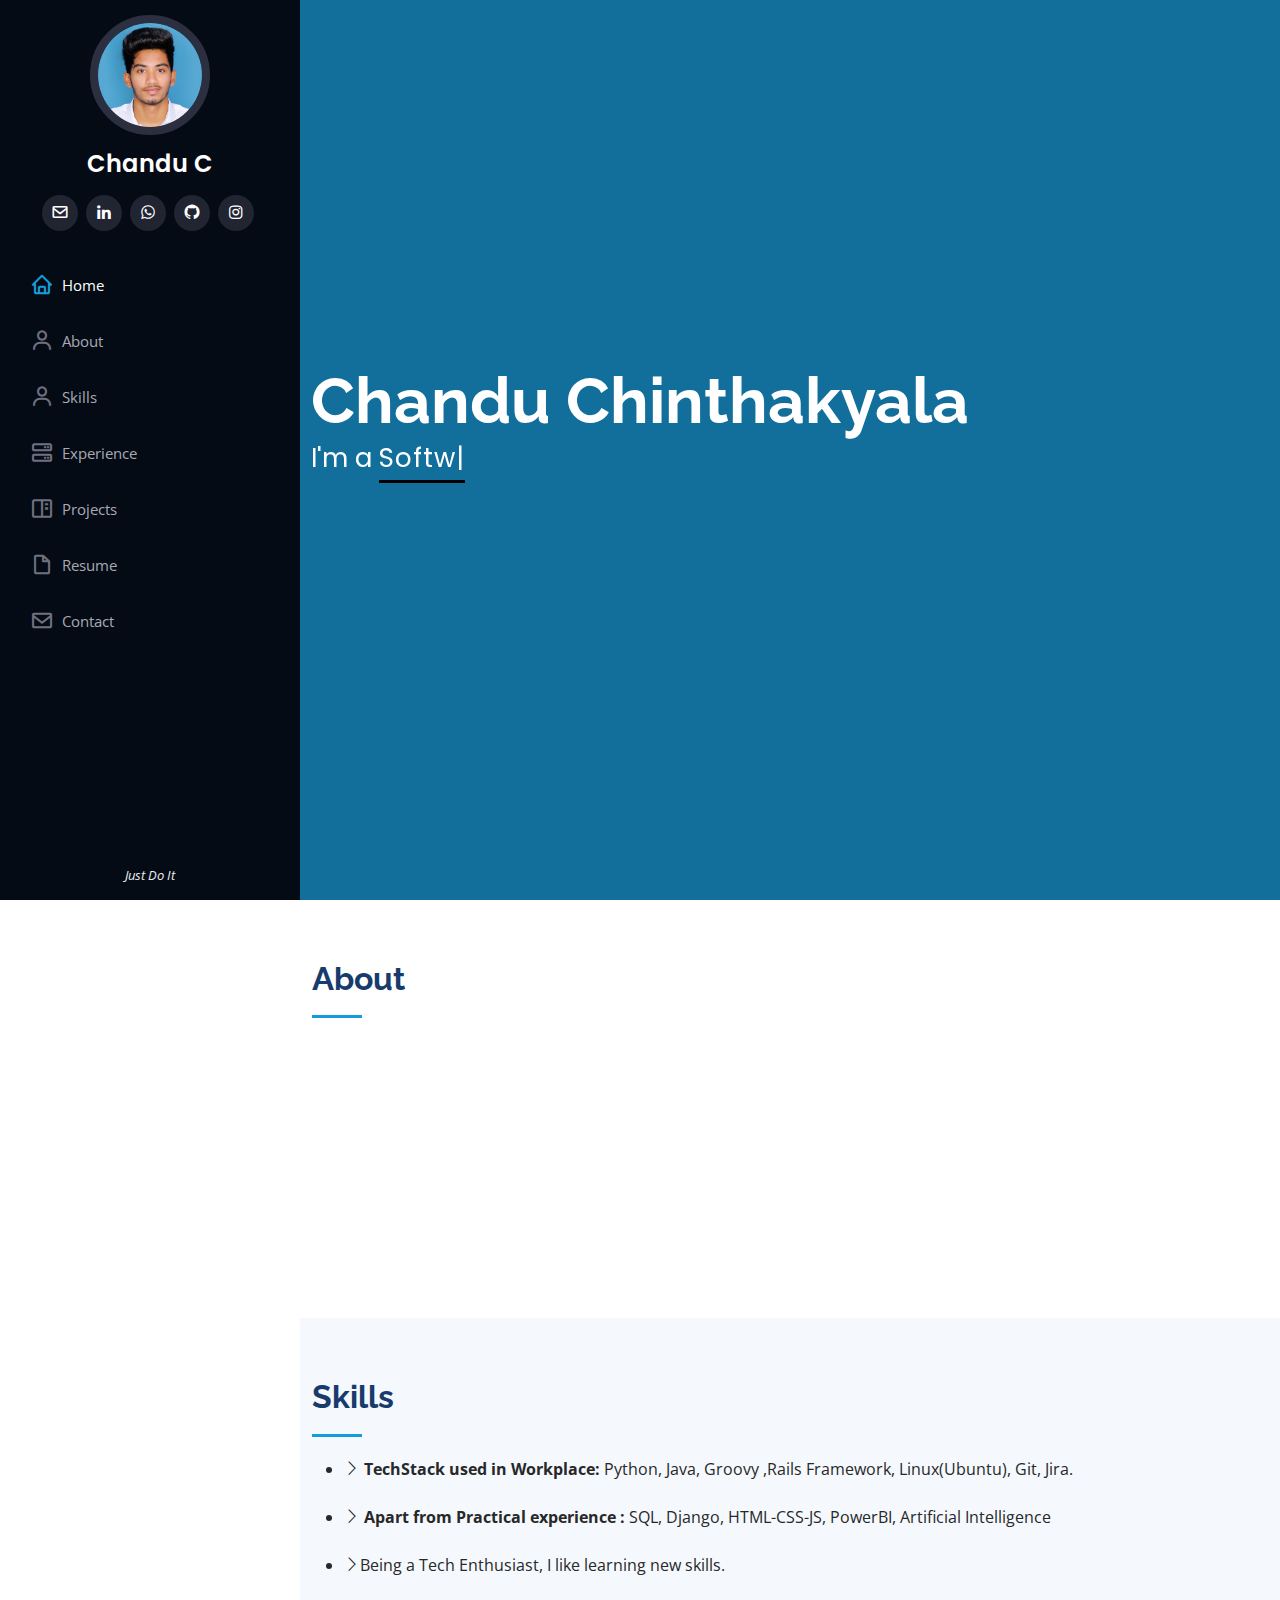
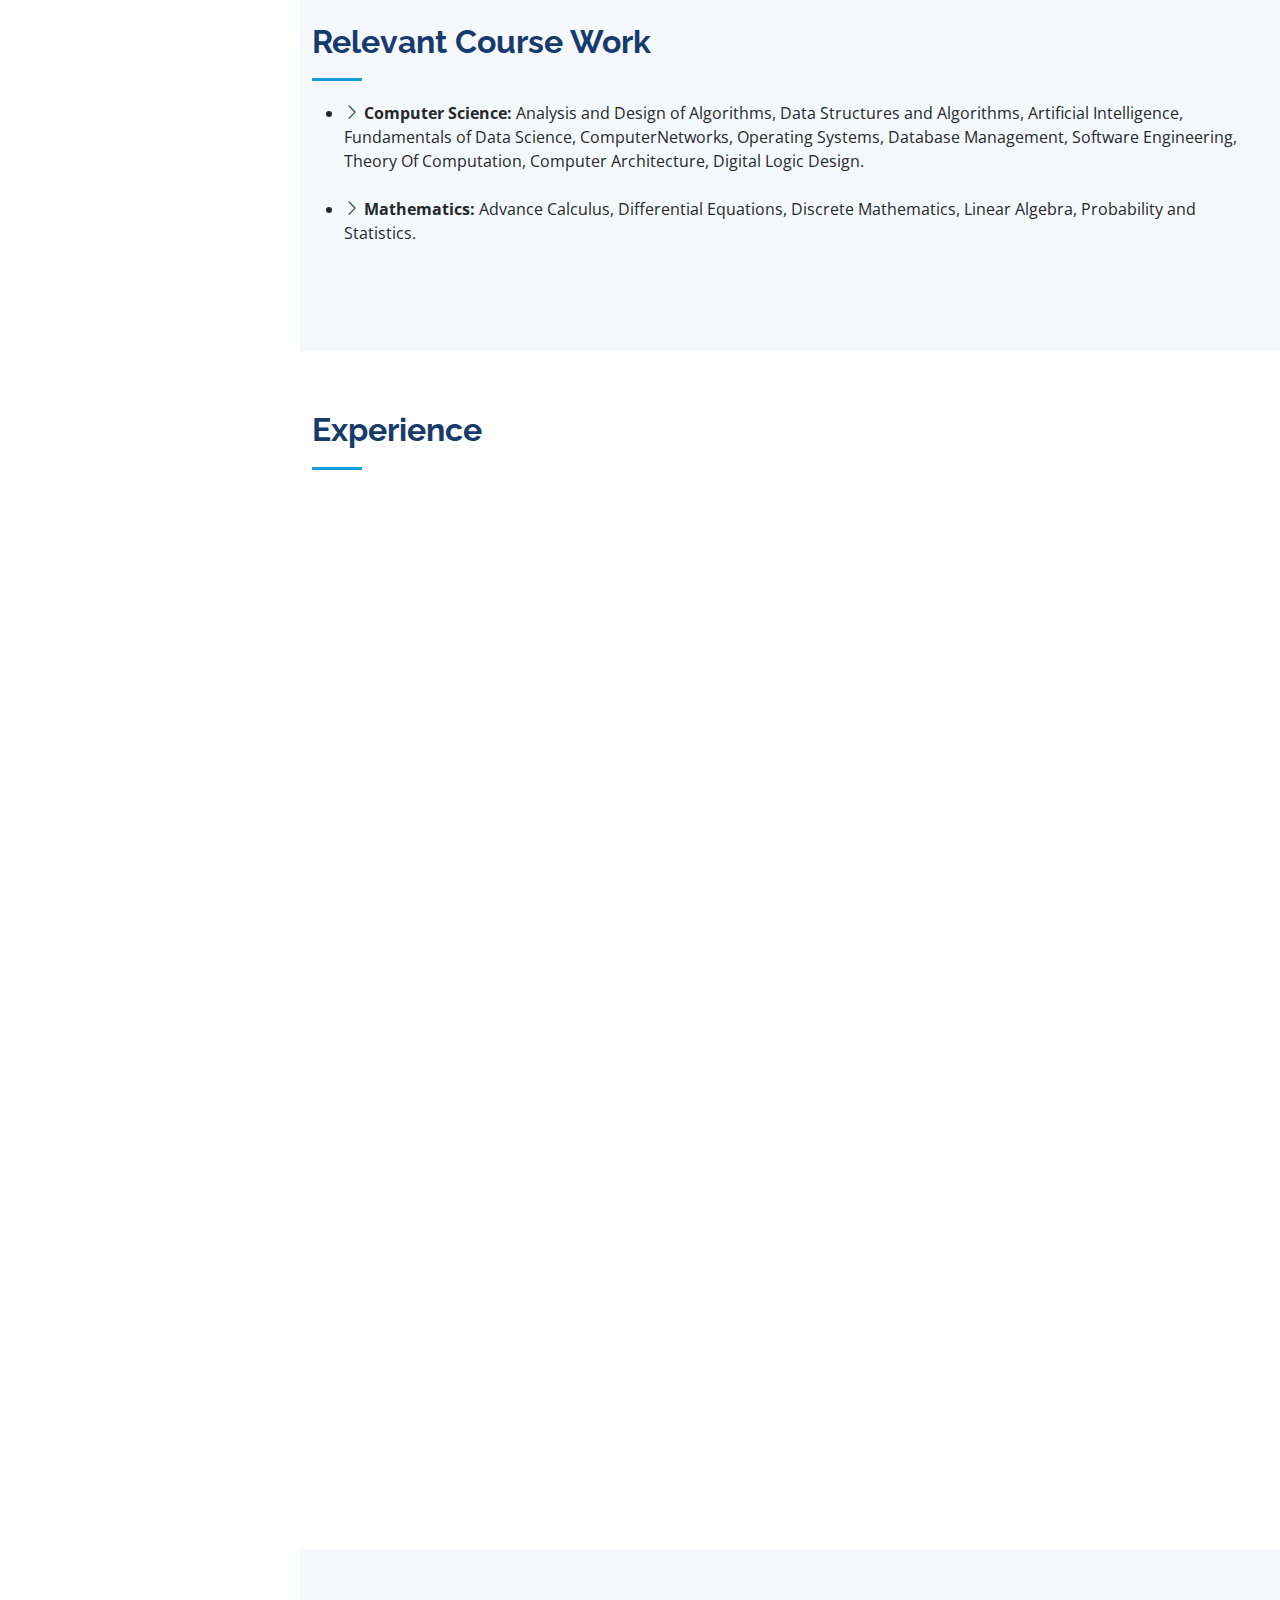
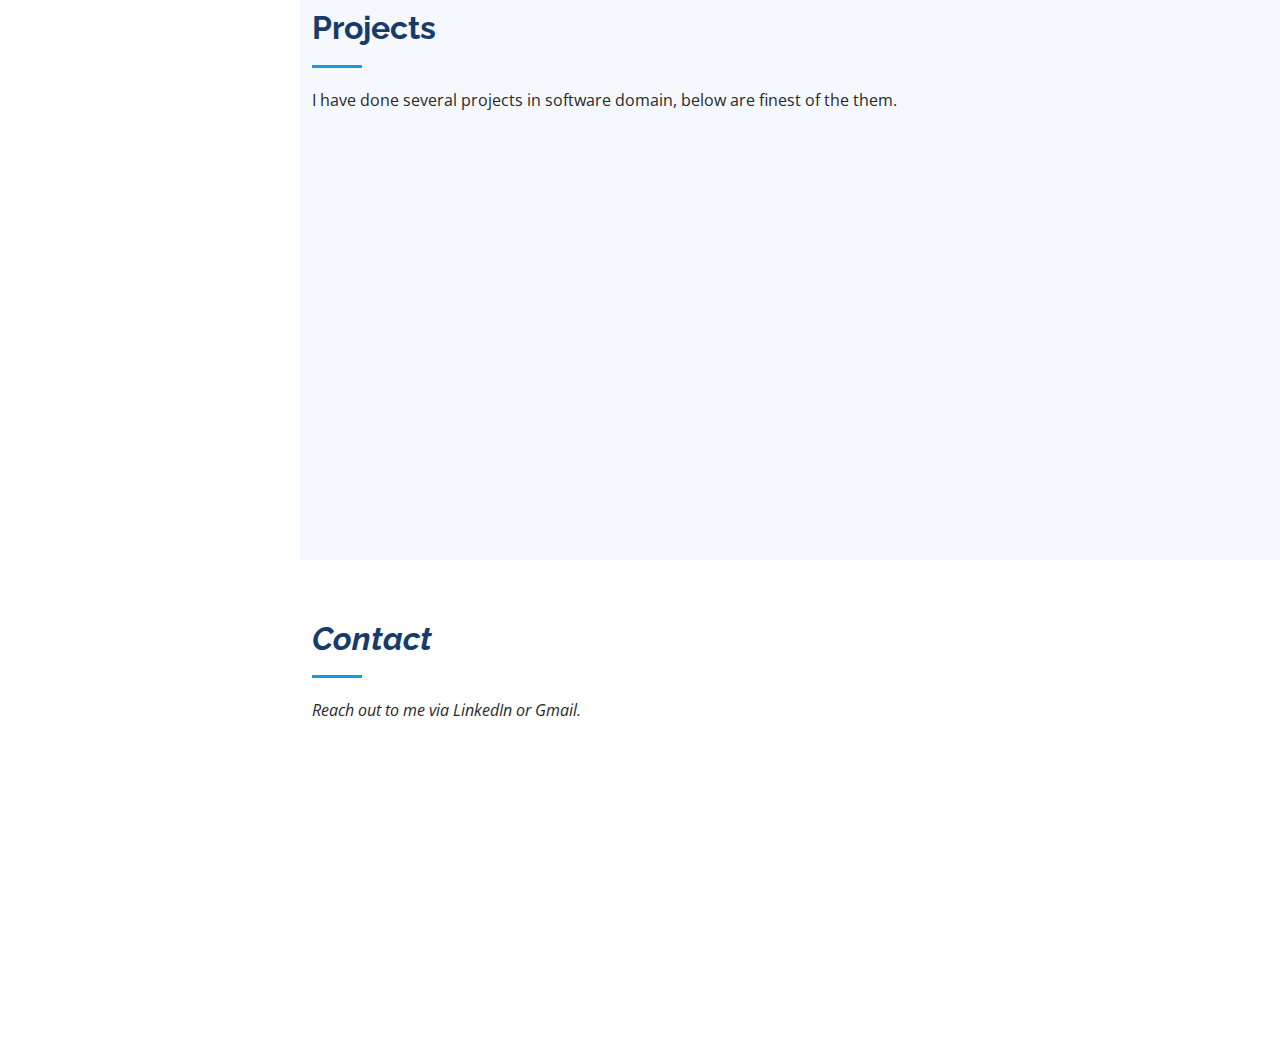
==== commit 84e35f2b: "Update index.html" ====
--- a/index.html
+++ b/index.html
@@ -11,7 +11,7 @@
 
   <!-- Favicons -->
   <link href="supporting_files/favicon.png" rel="icon">
-  <link href="supporting_files/apple-touch-icon.png" rel="apple-touch-icon">
+  <link href="supporting_files/Passport_square.jpg" rel="apple-touch-icon">
 
   <!-- Google Fonts -->
   <link href="https://fonts.googleapis.com/css?family=Open+Sans:300,300i,400,400i,600,600i,700,700i|Raleway:300,300i,400,400i,500,500i,600,600i,700,700i|Poppins:300,300i,400,400i,500,500i,600,600i,700,700i" rel="stylesheet">
@@ -254,7 +254,7 @@
             <a href="https://www.instagram.com/chandu__1120/" target="_blank" class="instagram"><i class="bx bxl-instagram"></i></a>
               <hr> 
             </div>
-            <h4><a href="https://drive.google.com/file/d/1UnsKj-il8ylkjZbQs5Cu6t-6CMVrUbeY/view?usp=share_link" target="_blank">Resume Link</a></h4>
+            <h4><a href="https://drive.google.com/file/d/14fIqJuPZL0W1Sv1ILzE37g-sJyOXS5Fu/view?usp=share_link" target="_blank">Resume Link</a></h4>
           </div>
 
           </div>
